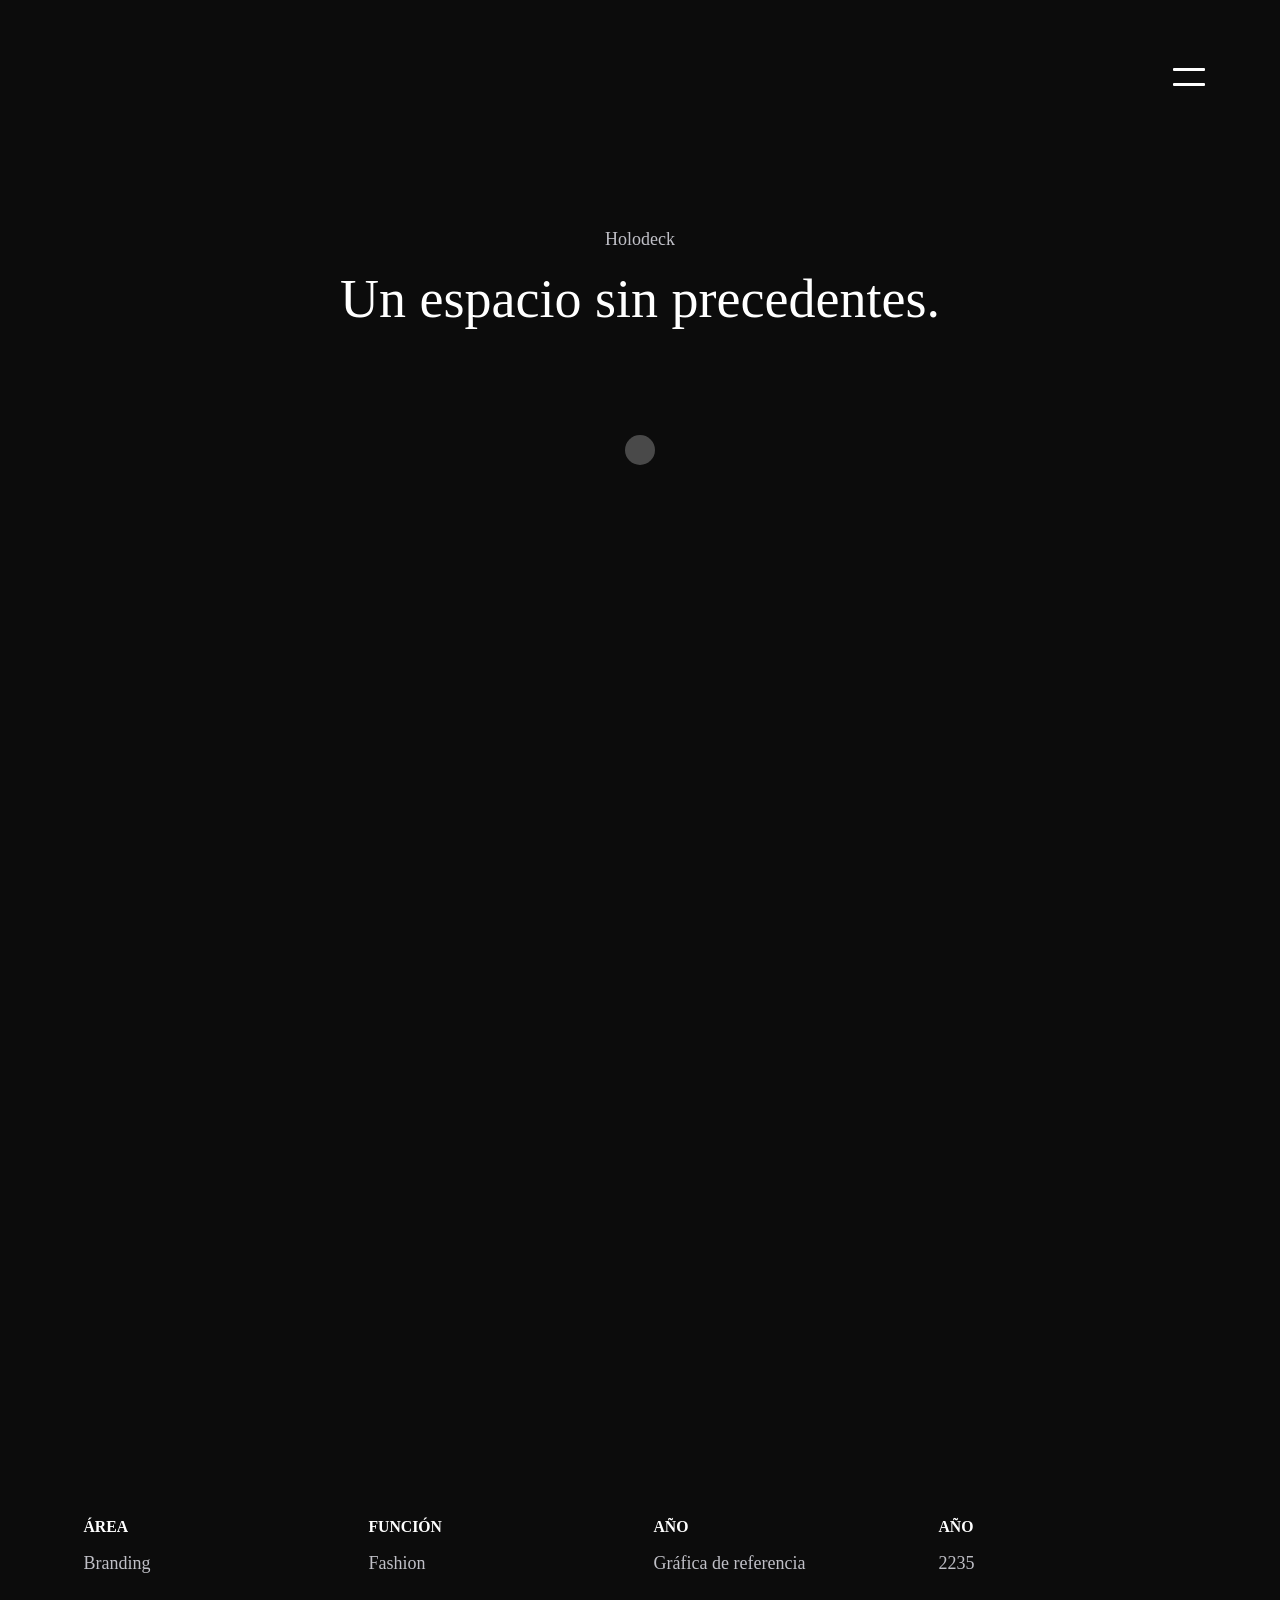
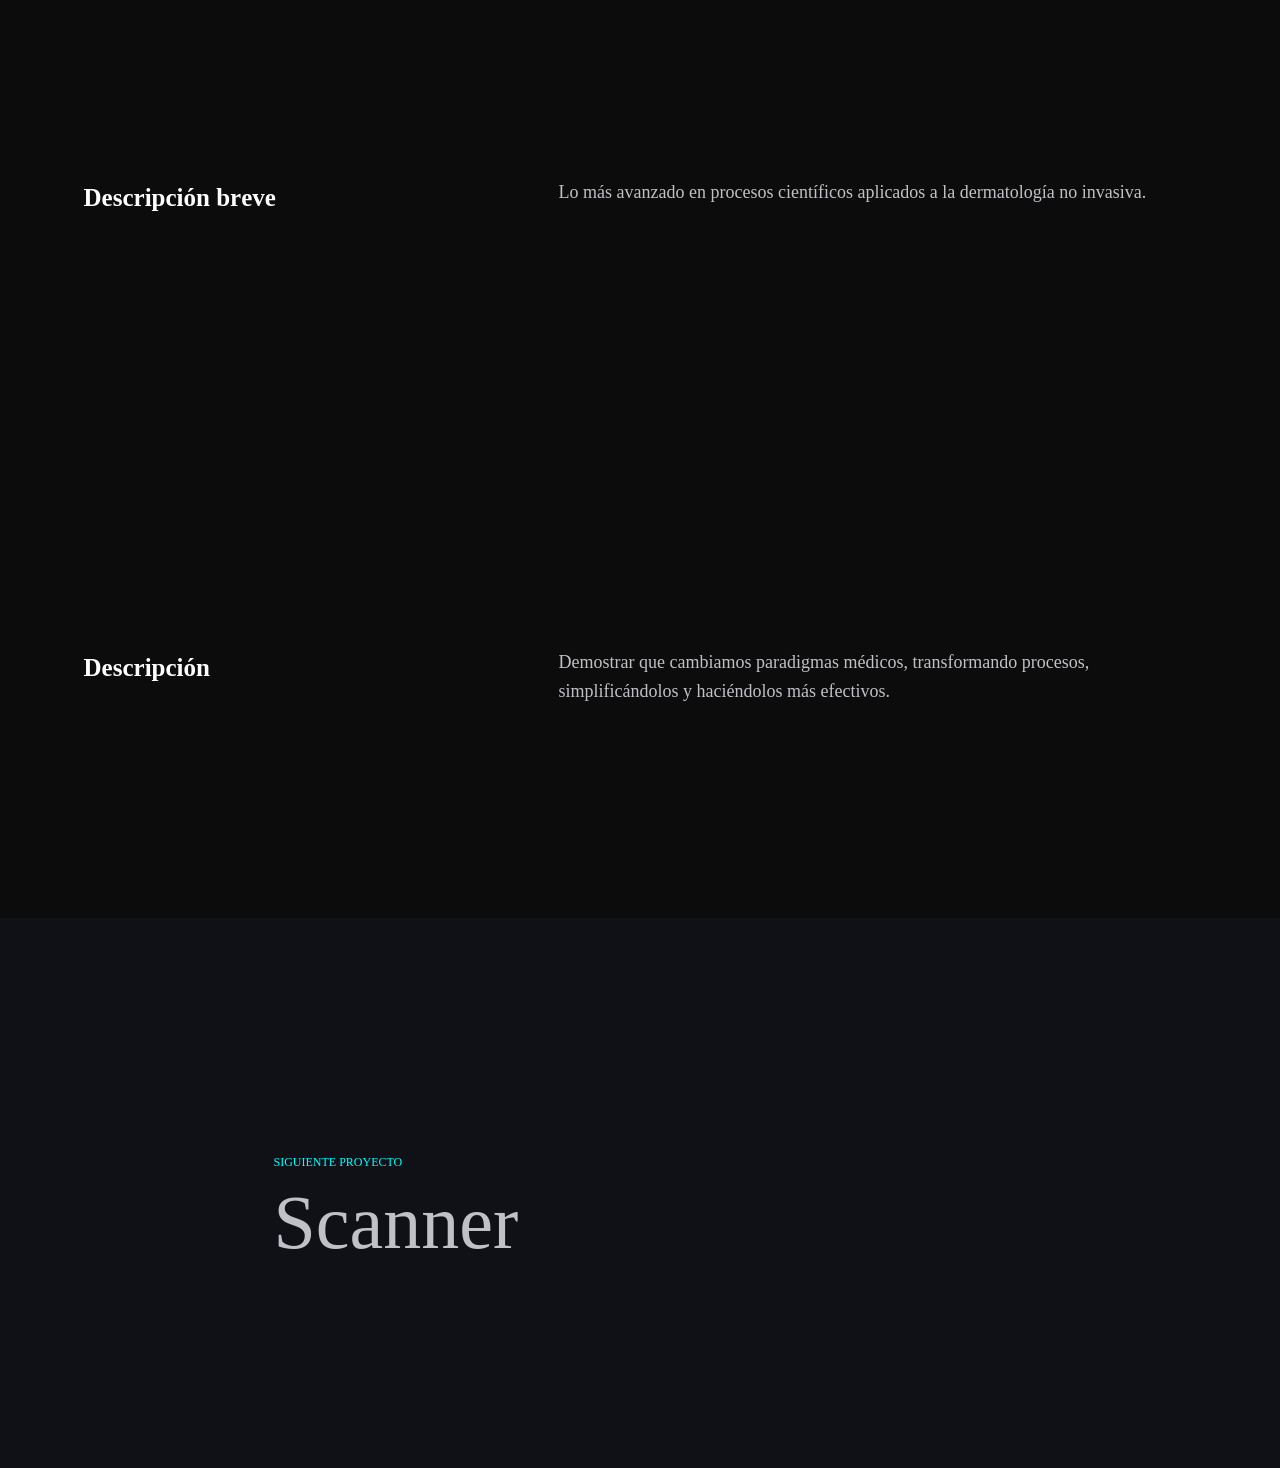
==== biotecnologia.html @ e1926948 "Add files via upload" ====
<!DOCTYPE html>
<html lang="en" xmlns="http://www.w3.org/1999/xhtml">

<head>
	<title>Biotecnología - IDERMA Showcase, Branding References</title>
	<meta http-equiv="Content-Type" content="text/html; charset=utf-8">
	<meta http-equiv="X-UA-Compatible" content="IE=edge">
	<meta name="viewport" content="width=device-width, initial-scale=1">
	<meta name="HandheldFriendly" content="true">
	<meta name="author" content="IDERMA" />
	<meta name="description" content="Branding References" />
	<meta charset="UTF-8">
	<!-- fontawesome CSS -->
	<link rel="stylesheet" href="https://cdnjs.cloudflare.com/ajax/libs/font-awesome/5.10.0/css/all.min.css">

	<!-- fonts googleapis CSS -->
	<link rel="preconnect" href="https://fonts.gstatic.com/">
	<link href="https://fonts.googleapis.com/css2?family=Roboto:ital,wght@0,100;0,300;0,400;0,500;0,700;0,900;1,100;1,300;1,400;1,500;1,700;1,900&amp;display=swap" rel="stylesheet">
	<link href="https://fonts.googleapis.com/css2?family=Yeseva+One&amp;display=swap" rel="stylesheet">
	<link href="https://fonts.googleapis.com/css2?family=Mr+De+Haviland&amp;display=swap" rel="stylesheet">

	<!-- Bootstrap CSS -->
	<link rel="stylesheet" href="css/bootstrap.min.css">

	<!-- CSS STYLES -->
	<link rel="stylesheet" href="css/animate.css">
	<link rel="stylesheet" href="css/magnific-popup.css">
	<link rel="stylesheet" href="css/splitting.css">
	<link rel="stylesheet" href="css/swiper.css">
	<link rel="stylesheet" href="css/main.css">

	<!--[if lt IE 9]>
	<script src="http://css3-mediaqueries-js.googlecode.com/svn/trunk/css3-mediaqueries.js"></script>
	<script src="http://html5shim.googlecode.com/svn/trunk/html5.js"></script>
	<![endif]-->

	<!-- Favicon -->
	<link rel="shortcut icon" href="favicon.ico" type="image/x-icon">
	<link rel="icon" href="favicon.ico" type="image/x-icon">


</head>

<body>
	<div class="page">

		<!-- Preloader -->
		<div class="preloader">
			<div class="centrize full-width">
				<div class="vertical-center">
					<div class="spinner"></div>
				</div>
			</div>
		</div>

		<!-- Header -->
		<header class="header">

			<!-- Navbar -->
			<div class="navbar">

				<!-- logo -->
				<div class="logo">
					<a href="index-carousel.html"><img src="images/logo-2.png" alt="" /></a>
				</div>

				<!-- menu btn -->
				<a href="#" class="menu-btn full"><span></span></a>

			</div>

			<!-- Menu Full Overlay -->
			<div class="menu-full-overlay">
				<div class="menu-full-container">
					<div class="container">
						<div class="row">
							<div class="col-xs-12 col-sm-12 col-md-12 col-lg-7 offset-1">
								<!-- menu full -->
								<div class="menu-full">
									<ul>
										<li class="has-children">
											<a href="#" class="splitting-text-anim-2" data-splitting="chars">Otras secciones</a>
											<ul>
												<li class="scrolla-element-anim-1">
													<a href="guion fotografico-2-low.pdf" class="splitting-text-anim-1" data-splitting="chars" target="_blank">Guión fotográfico</a>
												</li>
												
											</ul>
										</li>
									</ul>
								</div>
							</div>
						</div>
					</div>
				</div>
				<!-- social -->
				<div class="menu-social-links">
					<a href="#" target="blank" class="splitting-text-anim-1" data-splitting="chars">
						Instagram
					</a>
					<a href="#" target="blank" class="splitting-text-anim-1" data-splitting="chars">
						Facebook
					</a>
				</div>
			</div>

		</header>

		<!-- Wrapper -->
		<div class="wrapper">

			<!-- Section Started Heading -->
			<div class="section section-inner started-heading">
				<div class="container">
					<div class="row">
						<div class="col-xs-12 col-sm-12 col-md-12 col-lg-12">

							<!-- titles -->
							<div class="m-titles">
								<div class="m-subtitle red splitting-text-anim-1 scroll-animate" data-splitting="chars" data-animate="active">
									Holodeck
								</div>
								<div class="m-title splitting-text-anim-2 scroll-animate" data-splitting="chars" data-animate="active">
									Un espacio sin precedentes.  
								</div>
							</div>

						</div>
					</div>
				</div>
			</div>

			<!-- Section Image Large -->
			<div class="section section-inner m-image-large">
				<div class="image" data-top="top: 0px;" data-top-bottom="top: -200px;">
					<div class="img scrolla-element-anim-1 scroll-animate" data-animate="active" style="background-image: url(images/biotecnologia-1920.jpg);"></div>
				</div>
			</div>

			<!-- Section Details -->
			<div class="section section-inner m-details">
				<div class="container">

					<div class="details-box">
						<div class="row">

							<div class="col-xs-12 col-sm-12 col-md-3 col-lg-3">
								<div class="details-label">
									<strong>Área</strong>
									Branding
								</div>
							</div>

							<div class="col-xs-12 col-sm-12 col-md-3 col-lg-3">
								<div class="details-label">
									<strong>Función</strong>
									Fashion
								</div>
							</div>

							<div class="col-xs-12 col-sm-12 col-md-3 col-lg-3">
								<div class="details-label">
									<strong>Año</strong>
									Gráfica de referencia
								</div>
							</div>

							<div class="col-xs-12 col-sm-12 col-md-3 col-lg-3">
								<div class="details-label">
									<strong>Año</strong>
									2235
								</div>
							</div>

						</div>
					</div>

				</div>
			</div>

			<!-- Section Description -->
			<div class="section section-inner m-description">
				<div class="container">
					<div class="row">
						<div class="col-xs-12 col-sm-12 col-md-12 col-lg-5">
							<div class="description-label splitting-text-anim-1 scroll-animate" data-splitting="chars" data-animate="active">
								Descripción breve
							</div>
						</div>
						<div class="col-xs-12 col-sm-12 col-md-12 col-lg-7">
							<div class="description-text scrolla-element-anim-1 scroll-animate" data-animate="active">
								<p>
									Lo más avanzado en procesos científicos aplicados a la dermatología no invasiva.
								</p>
							
							</div>
						</div>
					</div>
				</div>
			</div>

			<!-- Section Gallery -->
			<div class="section section-inner m-gallery">
				<div class="container">
					<div class="row">

						<div class="col-xs-12 col-sm-6 col-md-6 col-lg-6">
							<div class="works-item">
								<div class="image scrolla-element-anim-1 scroll-animate" data-animate="active">
									<div class="img">
										<a href="images/biotec-b1.jpg" class="has-popup-image">
											<img src="images/biotec-b1.jpg" alt="" />
										</a>
									</div>
								</div>
							</div>
						</div>

						<div class="col-xs-12 col-sm-6 col-md-6 col-lg-6">
							<div class="works-item">
								<div class="image scrolla-element-anim-1 scroll-animate" data-animate="active">
									<div class="img">
										<a href="images/biotec-b2.jpg" class="has-popup-image">
											<img src="images/biotec-b2.jpg" alt="" />
										</a>
									</div>
								</div>
							</div>
						</div>

					</div>
				</div>
			</div>

			<!-- Section Description -->
			<div class="section section-inner m-description">
				<div class="container">
					<div class="row">

						<div class="col-xs-12 col-sm-12 col-md-12 col-lg-5">
							<div class="description-label splitting-text-anim-1 scroll-animate" data-splitting="chars" data-animate="active">
								Descripción
							</div>
						</div>

						<div class="col-xs-12 col-sm-12 col-md-12 col-lg-7">
							<div class="description-text scrolla-element-anim-1 scroll-animate" data-animate="active">
								<p>
									Demostrar que cambiamos paradigmas médicos, transformando procesos, simplificándolos y haciéndolos más efectivos.
								</p>
								
							</div>
						</div>

					</div>
				</div>
			</div>

			<!-- Section Navigation -->
			<div class="section section-inner m-page-navigation">
				<div class="container">
					<div class="row">
						<div class="col-xs-12 col-sm-12 col-md-12 col-lg-10 offset-2">

							<div class="h-titles h-navs">
								<a href="scanner.html">
									<span class="nav-arrow scrolla-element-anim-1 scroll-animate" data-animate="active">
										Siguiente Proyecto
									</span>
									<span class="h-title splitting-text-anim-2 scroll-animate" data-splitting="chars" data-animate="active">
										Scanner
									</span>
								</a>
							</div>

						</div>
					</div>
				</div>
			</div>

		</div>

	</div>

	<!-- cursor -->
	<div class="cursor"></div>

	<!-- Scripts -->
	<script src="js/jquery.min.js"></script>
	<script src="js/bootstrap.bundle.min.js"></script>
	<script src="js/jquery.validate.min.js"></script>
	<script src="js/swiper.min.js"></script>
	<script src="js/TweenMax.min.js"></script>
	<script src="js/splitting.min.js"></script>
	<script src="js/plugins.min.js"></script>
	<!--<script src="js/lazysizes.min.js" async=""></script>
	<script>
		/*Lazy*/
		document.addEventListener('lazybeforeunveil', function(e){
			var bg = e.target.getAttribute('data-bg');
			if(bg){
				e.target.style.backgroundImage = 'url(' + bg + ')';
			}
		});
	</script>-->

</body>
</html>
---- css/splitting.css ----
/* Recommended styles for Splitting */
.splitting .word,
.splitting .char {
  display: inline-block;
}

/* Psuedo-element chars */
.splitting .char {
  position: relative;
}

/**
 * Populate the psuedo elements with the character to allow for expanded effects
 * Set to `display: none` by default; just add `display: block` when you want
 * to use the psuedo elements
 */
.splitting .char::before,
.splitting .char::after {
  content: attr(data-char);
  position: absolute;
  top: 0;
  left: 0;
  visibility: hidden;
  transition: inherit;
  user-select: none;
}

/* Expanded CSS Variables */

.splitting {
  /* The center word index */
  --word-center: calc((var(--word-total) - 1) / 2);

  /* The center character index */
  --char-center: calc((var(--char-total) - 1) / 2);

  /* The center character index */
  --line-center: calc((var(--line-total) - 1) / 2);
}

.splitting .word {
  /* Pecent (0-1) of the word's position */
  --word-percent: calc(var(--word-index) / var(--word-total));

  /* Pecent (0-1) of the line's position */
  --line-percent: calc(var(--line-index) / var(--line-total));
}

.splitting .char {
  /* Percent (0-1) of the char's position */
  --char-percent: calc(var(--char-index) / var(--char-total));

  /* Offset from center, positive & negative */
  --char-offset: calc(var(--char-index) - var(--char-center));

  /* Absolute distance from center, only positive */
  --distance: calc(
     (var(--char-offset) * var(--char-offset)) / var(--char-center)
  );

  /* Distance from center where -1 is the far left, 0 is center, 1 is far right */
  --distance-sine: calc(var(--char-offset) / var(--char-center));

  /* Distance from center where 1 is far left/far right, 0 is center */
  --distance-percent: calc((var(--distance) / var(--char-center)));
}

.splitting.cells img { width: 100%; display: block; }

@supports ( display: grid ) {
  .splitting.cells {
    position: relative;
    overflow: hidden;
    background-size: cover;
    visibility: hidden;
  }

  .splitting .cell-grid {
    background: inherit;
    position: absolute;
    top: 0; 
    left: 0; 
    width: 100%; 
    height: 100%;
    display: grid;
    grid-template: repeat( var(--row-total), 1fr ) / repeat( var(--col-total), 1fr );
  }

  .splitting .cell {
    background: inherit;
    position: relative;
    overflow: hidden;
  }

  .splitting .cell-inner {
    background: inherit;
    position: absolute;
    visibility: visible;
    /* Size to fit the whole container size */
    width: calc(100% * var(--col-total));
    height: calc(100% * var(--row-total));
    /* Position properly */
    left: calc(-100% * var(--col-index));
    top: calc(-100% * var(--row-index));
  }

  /* Helper variables for advanced effects */
  .splitting .cell {
    --center-x: calc((var(--col-total) - 1) / 2);
    --center-y: calc((var(--row-total) - 1) / 2);

    /* Offset from center, positive & negative */
    --offset-x: calc(var(--col-index) - var(--center-x));
    --offset-y: calc(var(--row-index) - var(--center-y));

    /* Absolute distance from center, only positive */
    --distance-x: calc( (var(--offset-x) * var(--offset-x)) / var(--center-x) );

    /* Absolute distance from center, only positive */
    --distance-y: calc( (var(--offset-y) * var(--offset-y)) / var(--center-y) );
  }
}
---- css/main.css ----
/**
*	IDERMA
**/
* {
    outline: 0;
    box-sizing: border-box;
    -webkit-box-sizing: border-box
}

::-webkit-input-placeholder {
    color: rgba(255,255,255,.5)
}

::-moz-placeholder {
    color: rgba(255,255,255,.5)
}

:-moz-placeholder {
    color: rgba(255,255,255,.5)
}

:-ms-input-placeholder {
    color: rgba(255,255,255,.5)
}

body,html {
    margin: 0;
    padding: 0;
    height: auto!important;
    background: #0c0c0c;
    font-size: 18px;
    color: #c0c0c7;
    font-family: "Rajdhani", serif;
    font-weight: 400;
    line-height: 1.6;
    -webkit-font-smoothing: antialiased;
    -webkit-text-size-adjust: 100%
}

body.no-scroll {
    overflow: hidden
}

a {
    color: #eb6165;
    text-decoration: none;
    cursor: pointer
}

a:link {
    color: #eb6165
}

a:active {
    color: #eb6165
}

a:visited {
    color: #eb6165
}

a:hover {
    text-decoration: underline
}

a img {
    border: none
}

img {
    max-width: 100%
}

button,input,textarea {
    font-family: "Barlow Condensed", serif;
}

label {
    cursor: pointer
}

iframe {
    max-width: 100%
}

.comment-form-cookies-consent input {
    margin-right: 10px;
    position: relative;
    top: 7px
}

.comment-form-cookies-consent label {
    display: inline-block;
    vertical-align: top
}

.clear {
    clear: both
}

strong {
    font-weight: 700
}

.canvas {
    pointer-events: none
}

.canvas canvas {
    display: block;
    position: absolute;
    left: 0;
    top: 0;
    width: 100%;
    height: 100%;
    -o-object-fit: cover;
    object-fit: cover
}

h1,h2,h3,h4,h5,h6 {
    font-weight: 900;
    font-family: "Rajdhani", serif;
    margin: 0;
    margin-top: 30px;
    margin-bottom: 30px;
    color: #fff;
    line-height: 1.3
}

h1 {
    font-size: 48px
}

h2 {
    font-size: 42px
}

h3 {
    font-size: 36px
}

h4 {
    font-size: 30px
}

h5 {
    font-size: 24px
}

h6 {
    font-size: 18px
}

.h2-title-size {
    font-size: 64px!important
}

p {
    padding: 0;
    margin: 30px 0
}

strong {
    font-weight: 700
}

@media screen and (max-width: 720px) {
    h1 {
        font-size:31px
    }

    .h2-title-size {
        font-size: 40px!important
    }

    h2 {
        font-size: 28px
    }

    h3 {
        font-size: 25px
    }

    h4 {
        font-size: 22px
    }

    h5 {
        font-size: 19px
    }

    h6 {
        font-size: 16px
    }
}

a {
    color: #fff;
    text-decoration: underline;
    outline: 0
}

a:hover {
    text-decoration: none;
    color: #eb6165
}

.btn,.btn-link,a.btn,a.btn-link,button,input[type=submit] {
    padding: 0 50px;
    position: relative;
    overflow: hidden;
    display: inline-block;
    vertical-align: top;
    font-size: 18px;
    color: #fff;
    font-weight: 900;
    height: 62px;
    line-height: 60px;
    text-align: center;
    text-decoration: none;
    border: 2px solid #eb6165;
    outline: 0!important;
    box-shadow: none!important;
    cursor: pointer;
    border-radius: 0;
    -webkit-border-radius: 0;
    transition: all .7s cubic-bezier(.3,0,.3,1);
    -webkit-transition: all .7s cubic-bezier(.3,0,.3,1)
}

.readmore .btn-link {
    padding: 0 30px;
    height: 52px;
    line-height: 48px
}

input[type=submit] {
    background-color: #eb6165
}

.btn-link:before,.btn:before,a.btn-link:before,a.btn:before,button:before {
    content: '';
    position: absolute;
    left: -10%;
    top: -40%;
    width: 120%;
    height: 120%;
    background: #eb6165;
    transition: all .7s cubic-bezier(.3,0,.3,1);
    -webkit-transition: all .7s cubic-bezier(.3,0,.3,1);
    transform: translate3d(0,-100%,0) skew(-10deg,-10deg);
    -webkit-transform: translate3d(0,-100%,0) skew(-10deg,-10deg);
    z-index: -1
}

.btn-link:hover,.btn:hover,a.btn-link:hover,a.btn:hover {
    color: #fff
}

.btn-link:hover:before,.btn:hover:before,a.btn-link:hover:before,a.btn:hover:before {
    top: -20%;
    transform: translate3d(0,0,0) skew(0);
    -webkit-transform: translate3d(0,0,0) skew(0)
}

input[type=address],input[type=email],input[type=number],input[type=password],input[type=search],input[type=tel],input[type=text],textarea {
    position: relative;
    padding: 0 20px;
    display: block;
    width: 100%;
    height: 62px;
    font-family: "Barlow Condensed", serif;
    font-size: 18px;
    color: #fff;
    resize: none;
    outline: 0;
    background: 0 0;
    border: 1px solid #c0c0c7;
    border-radius: 0;
    -moz-border-radius: 0;
    -webkit-border-radius: 0;
    -khtml-border-radius: 0;
    transition: all .7s cubic-bezier(.3,0,.3,1);
    -moz-transition: all .7s cubic-bezier(.3,0,.3,1);
    -webkit-transition: all .7s cubic-bezier(.3,0,.3,1);
    -o-transition: all .7s cubic-bezier(.3,0,.3,1)
}

input:focus,textarea:focus {
    border-color: #fff;
    color: #fff
}

textarea {
    height: 270px;
    padding-top: 15px;
    padding-bottom: 15px;
    resize: none
}

label,legend {
    display: block;
    padding-bottom: 10px;
    font-family: "Barlow Condensed", serif;
    font-size: 18px
}

fieldset {
    border-width: 0;
    padding: 0
}

input[type=checkbox],input[type=radio] {
    display: inline
}

label.error {
    padding-top: 5px;
    font-family: "Barlow Condensed", serif;
    font-size: 14px;
    color: red;
    display: none
}

ul {
    list-style: disc;
    margin-top: 30px;
    margin-bottom: 30px;
    padding-left: 0;
    list-style-position: inside
}

ol {
    list-style: decimal;
    margin-top: 30px;
    margin-bottom: 30px;
    padding-left: 0;
    list-style-position: inside
}

ol ol,ol ul,ul ol,ul ul {
    margin-top: 15px;
    margin-bottom: 15px;
    margin-left: 15px
}

code {
    padding: 0 4px;
    font-size: 14px;
    font-style: italic;
    text-decoration: none;
    display: inline-block;
    vertical-align: middle;
    overflow: auto;
    max-width: 100%;
    white-space: nowrap
}

pre {
    margin: 30px 0;
    padding: 0;
    max-width: 100%;
    overflow: auto;
    white-space: pre;
    font-size: 14px
}

ins,mark {
    background: #333;
    text-decoration: none
}

dt {
    margin-bottom: 5px;
    font-weight: 700
}

dd {
    margin-top: 0;
    margin-bottom: 30px;
    margin-left: 30px
}

.block-quote,.wp-block-pullquote,.wp-block-quote,.wp-block-quote.is-large,.wp-block-quote.is-style-large,blockquote {
    position: relative;
    margin: 50px 0;
    padding: 0 50px;
    padding-top: 35px;
    font-family: "Barlow Condensed", serif;
    font-size: 25px;
    line-height: 1.3;
    color: #fff;
    font-weight: 200
}

.block-quote:before,.wp-block-pullquote:before,.wp-block-quote.is-large:before,.wp-block-quote.is-style-large:before,.wp-block-quote:before,blockquote:before {
    content: '';
    position: absolute;
    top: 0;
    left: 0;
    width: 37px;
    height: 32px;
    background: url(../images/quote_ic.png) no-repeat;
    background-size: contain
}

.block-quote p,.wp-block-pullquote p,.wp-block-quote p,.wp-block-quote.is-large p,.wp-block-quote.is-style-large p,blockquote p {
    font-size: 25px;
    margin-bottom: 0;
    font-style: normal
}

@media only screen and (max-width: 576px) {
    .block-quote,.wp-block-pullquote,.wp-block-quote,.wp-block-quote.is-large,.wp-block-quote.is-style-large,blockquote {
        font-size:20px;
        margin: 20px 0
    }

    .block-quote p,.wp-block-pullquote p,.wp-block-quote p,.wp-block-quote.is-large p,.wp-block-quote.is-style-large p,blockquote p {
        font-size: 20px
    }

    .block-quote p br,.wp-block-pullquote p br,.wp-block-quote p br,.wp-block-quote.is-large p br,.wp-block-quote.is-style-large p br,blockquote p br {
        display: none
    }
}

.block-quote cite,.wp-block-pullquote cite,.wp-block-quote cite,.wp-block-quote.is-large cite,.wp-block-quote.is-style-large cite,blockquote cite {
    font-family: "Yeseva One";
    font-size: 16px;
    font-style: normal;
    display: block;
    margin-top: 15px;
    position: relative;
    text-align: left;
    font-weight: 400
}

.block-quote cite em,.wp-block-pullquote cite,.wp-block-quote cite em,.wp-block-quote.is-large cite em,.wp-block-quote.is-style-large cite em,blockquote cite em {
    font-style: normal
}

.block-quote.has-background blockquote,.wp-block-pullquote.has-background blockquote,.wp-block-quote.has-background blockquote,.wp-block-quote.is-large.has-background blockquote,.wp-block-quote.is-style-large.has-background blockquote,blockquote.has-background blockquote {
    padding: 20px 0
}

.block-quote.has-background:before,.wp-block-pullquote.has-background:before,.wp-block-quote.has-background:before,.wp-block-quote.is-large.has-background:before,.wp-block-quote.is-style-large.has-background:before,blockquote.has-background:before {
    left: 10px;
    top: 10px
}

.block-quote.has-text-align-right::before,.wp-block-pullquote.has-text-align-right::before,.wp-block-quote.has-text-align-right::before,blockquote.has-text-align-right::before {
    left: auto;
    right: 0
}

.block-quote.has-text-align-right cite,.wp-block-pullquote.has-text-align-right cite,.wp-block-quote.has-text-align-right cite,.wp-block-quote.is-large.has-text-align-right cite,.wp-block-quote.is-style-large.has-text-align-right cite,blockquote.has-text-align-right cite {
    text-align: right
}

.block-quote cite br,.wp-block-pullquote cite br,.wp-block-quote cite br,.wp-block-quote.is-large cite br,.wp-block-quote.is-style-large cite br,blockquote cite br {
    display: none
}

.wp-block-pullquote {
    padding: 30px;
    text-align: left
}

.wp-block-pullquote blockquote {
    margin-top: 0;
    margin-bottom: 0;
    padding-top: 0;
    padding-bottom: 0;
    border: none
}

.wp-block-pullquote blockquote:before {
    display: none
}

.wp-block-cover .wp-block-subhead:not(.has-text-color),.wp-block-cover h1:not(.has-text-color),.wp-block-cover h2:not(.has-text-color),.wp-block-cover h3:not(.has-text-color),.wp-block-cover h4:not(.has-text-color),.wp-block-cover h5:not(.has-text-color),.wp-block-cover h6:not(.has-text-color),.wp-block-cover p:not(.has-text-color),.wp-block-cover-image .wp-block-subhead:not(.has-text-color),.wp-block-cover-image h1:not(.has-text-color),.wp-block-cover-image h2:not(.has-text-color),.wp-block-cover-image h3:not(.has-text-color),.wp-block-cover-image h4:not(.has-text-color),.wp-block-cover-image h5:not(.has-text-color),.wp-block-cover-image h6:not(.has-text-color),.wp-block-cover-image p:not(.has-text-color) {
    color: #fff
}

.bypostauthor {
    border-top: none
}

.wp-block-table {
    margin: 30px 0
}

.wp-block-table table {
    margin: 0!important
}

.wp-block-calendar a {
    text-decoration: none;
    color: #eb6165
}

.wp-block-column blockquote:first-child,.wp-block-column ol:first-child,.wp-block-column p:first-child,.wp-block-column ul:first-child {
    margin-top: 0
}

.wp-block-column blockquote:last-child,.wp-block-column ol:last-child,.wp-block-column p:last-child,.wp-block-column ul:last-child {
    margin-bottom: 0
}

.wp-block-columns {
    margin-bottom: 1.2rem
}

.post-content .has-medium-font-size {
    line-height: 1.6
}

.post-content .has-large-font-size {
    line-height: 1.4
}

input[type=checkbox],input[type=radio] {
    display: inline-block;
    vertical-align: top
}

.blocks-gallery-caption {
    margin-bottom: 2rem
}

.wp-block-embed figcaption,.wp-block-image figcaption,.wp-block-video figcaption,.wp-caption-text {
    padding: 10px
}

.custom-select,select {
    background-color: #fff;
    border: 1px solid #4f4a6b;
    border-radius: 6px;
    -webkit-box-shadow: none;
    box-shadow: none;
    color: #fff;
    line-height: 1;
    height: 48px;
    padding: 0 1.125rem;
    position: relative;
    width: 100%;
    -webkit-appearance: none;
    -moz-appearance: none;
    appearance: none
}

.custom-select,select {
    background: url(../images/caret-down.svg) no-repeat right 1.125rem center/12px 12px
}

.wp-block-embed figcaption,.wp-block-image figcaption,.wp-block-video figcaption,.wp-caption-text {
    max-width: 100%;
    margin: 0;
    padding: 10px 10px 0 10px;
    text-align: center;
    font-size: 14px;
    font-style: italic;
    opacity: .75
}

.wp-block-button {
    margin-bottom: 30px
}

.post-content .gallery {
    margin: 0 -15px
}

.post-content .gallery .gallery-item {
    padding: 15px;
    display: inline-block;
    vertical-align: top;
    width: 33.333%;
    text-align: center
}

.post-content .gallery.gallery-columns-1 .gallery-item {
    width: 100%
}

.post-content .gallery.gallery-columns-2 .gallery-item {
    width: 50%
}

.post-content .gallery.gallery-columns-3 .gallery-item {
    width: 33.333%
}

.post-content .gallery.gallery-columns-4 .gallery-item {
    width: 25%
}

.post-content .gallery.gallery-columns-5 .gallery-item {
    width: 20%
}

.gallery-item .wp-caption-text.gallery-caption {
    padding-top: 10px;
    font-size: .875rem
}

hr {
    border-top: 1px solid #8d99a7
}

.wp-block-button {
    margin-bottom: 1.2rem;
    line-height: normal
}

.wp-block-button__link {
    -webkit-box-shadow: none;
    box-shadow: none;
    display: inline-block;
    margin: 0;
    text-align: center;
    text-decoration: none;
    overflow-wrap: break-word;
    background-color: #eb6165;
    border: 1px solid #eb6165;
    border-radius: 28px;
    color: #fff;
    cursor: pointer;
    font-size: .87rem;
    font-weight: 600;
    letter-spacing: .1rem;
    line-height: 1.6;
    overflow: hidden;
    padding: .8rem 2rem;
    position: relative;
    text-transform: uppercase;
    z-index: 1
}

.is-style-squared .wp-block-button__link {
    border-radius: 0
}

.is-style-outline .wp-block-button__link {
    background-color: transparent;
    color: #eb6165;
    border: 1px solid #eb6165
}

.post-content .wp-block-archives {
    margin: 2rem 0
}

.wp-block-latest-posts.wp-block-latest-posts__list {
    padding-left: 0
}

.wp-block-search {
    margin-bottom: 1.9rem;
    position: relative;
    max-width: 300px
}

.align-center {
    text-align: center!important
}

.align-right {
    text-align: right!important
}

.align-left {
    text-align: left!important
}

.pull-right {
    float: right!important
}

.pull-left {
    float: left!important
}

.pull-none {
    float: none!important
}

.alignright {
    margin-left: 30px;
    margin-bottom: 30px;
    float: right;
    max-width: 50%
}

.alignleft {
    margin-right: 30px;
    margin-bottom: 30px;
    float: left;
    max-width: 50%
}

.aligncenter {
    margin-left: auto;
    margin-right: auto;
    display: block
}

.full-width {
    max-width: 100%;
    width: 100%
}

.full-max-width {
    max-width: 100%;
    width: auto
}

.centrize {
    display: table;
    table-layout: fixed;
    height: 100%;
    position: relative;
    top: 0;
    left: 0;
    z-index: 2
}

.vertical-center {
    display: table-cell;
    vertical-align: middle
}

.text-uppercase {
    text-transform: uppercase!important
}

.text-lowercase {
    text-transform: lowercase!important
}

.text-capitalize {
    text-transform: capitalize!important
}

.text-regular {
    font-weight: 400!important
}

.text-bold {
    font-weight: 700!important
}

.text-italic {
    font-style: italic!important
}

.alert-success {
    color: #fff;
    background: 0 0;
    border: none
}

.page {
    position: relative;
    overflow: hidden;
    min-height: 50vh
}

.wrapper {
    position: relative
}

@media (min-width: 1200px) {
    .container {
        width:1200px
    }
}

.fw {
    position: relative
}

.fw:after {
    content: '';
    clear: both;
    display: block
}

.col-xs-12 {
    position: relative
}

.disabled {
    display: none
}

.breadcrumbs {
    position: relative;
    margin-top: 0;
    margin-bottom: 40px;
    font-size: 0;
    float: left;
    z-index: 2
}

.breadcrumbs a,.breadcrumbs span {
    position: relative;
    display: inline-block;
    vertical-align: top;
    font-size: 16px;
    line-height: 19px;
    color: #222;
    text-decoration: none
}

.breadcrumbs a {
    color: #1979d5;
    text-decoration: none
}

.breadcrumbs a:hover {
    text-decoration: underline
}

.preloader {
    position: fixed;
    top: 0;
    left: 0;
    width: 100%;
    height: 0%;
    text-align: center;
    z-index: 1000
}

.preloader .centrize {
    height: 100vh
}

.preloader:before {
    content: '';
    position: absolute;
    left: -10vw;
    top: -20vh;
    width: 120vw;
    height: 120vh;
    background: #101017
}

.preloader .spinner {
    display: inline-block;
    width: 15px;
    height: 15px;
    background: #e4c85a;
    border-radius: 15px;
    -webkit-animation: spinner .75s cubic-bezier(.17,.37,.43,.67) infinite;
    animation: spinner .75s cubic-bezier(.17,.37,.43,.67) infinite
}

.preloader.loaded:before {
    -webkit-animation: preloader .75s cubic-bezier(.3,0,.3,1) forwards;
    animation: preloader .75s cubic-bezier(.3,0,.3,1) forwards
}

@-webkit-keyframes preloader {
    0% {
        -webkit-transform: translate3d(0,0,0) skew(-10deg,-10deg);
        transform: translate3d(0,0,0) skew(-10deg,-10deg)
    }

    100% {
        -webkit-transform: translate3d(0,-100%,0) skew(0);
        transform: translate3d(0,-100%,0) skew(0)
    }
}

@-webkit-keyframes spinner {
    0% {
        width: 15px
    }

    50% {
        width: 35px;
        padding: 4px
    }

    100% {
        width: 15px
    }
}

@keyframes spinner {
    0% {
        width: 15px
    }

    50% {
        width: 35px;
        padding: 4px
    }

    100% {
        width: 15px
    }
}

.cursor {
    position: fixed;
    top: 0;
    left: 0;
    width: 30px;
    height: 30px;
    opacity: 1;
    background: rgba(255,255,255,.25);
    border: 1px solid transparent;
    -o-transition: width .3s cubic-bezier(.3,0,.3,1),height .3s cubic-bezier(.3,0,.3,1),background .3s cubic-bezier(.3,0,.3,1),margin .3s cubic-bezier(.3,0,.3,1),opacity .7s cubic-bezier(.3,0,.3,1);
    transition: width .3s cubic-bezier(.3,0,.3,1),height .3s cubic-bezier(.3,0,.3,1),background .3s cubic-bezier(.3,0,.3,1),margin .3s cubic-bezier(.3,0,.3,1),opacity .7s cubic-bezier(.3,0,.3,1);
    -webkit-transition: width .3s cubic-bezier(.3,0,.3,1),height .3s cubic-bezier(.3,0,.3,1),background .3s cubic-bezier(.3,0,.3,1),margin .3s cubic-bezier(.3,0,.3,1),opacity .7s cubic-bezier(.3,0,.3,1);
    z-index: 999;
    pointer-events: none;
    border-radius: 100%;
    -moz-border-radius: 100%;
    -webkit-border-radius: 100%;
    -khtml-border-radius: 100%
}

.cursor.cursor-zoom {
    margin-top: -25px;
    margin-left: -25px;
    width: 80px;
    height: 80px;
    background: rgba(255,255,255,0);
    border-color: rgba(255,255,255,.5)
}

.swiper-container {
    width: 100%;
    height: 100%
}

.swiper-slide {
    display: -webkit-box;
    display: -ms-flexbox;
    display: flex;
    -webkit-box-pack: center;
    -ms-flex-pack: center;
    justify-content: center;
    -webkit-box-align: center;
    -ms-flex-align: center;
    align-items: center
}

.swiper-button-next.swiper-button-disabled,.swiper-button-prev.swiper-button-disabled {
    pointer-events: none!important
}

.splitting-text-anim-1 .char,.splitting-text-anim-1 .line,.splitting-text-anim-1 .word,.splitting-text-anim-2 .char,.splitting-text-anim-2 .line,.splitting-text-anim-2 .word,.splitting-text-anim-3 .char,.splitting-text-anim-3 .line,.splitting-text-anim-3 .word,.splitting-text-anim-4 .char,.splitting-text-anim-4 .line,.splitting-text-anim-4 .word {
    -webkit-transition: opacity .3s linear,color .3s linear,-webkit-transform .3s cubic-bezier(.3,0,.3,1);
    transition: opacity .3s linear,color .3s linear,-webkit-transform .3s cubic-bezier(.3,0,.3,1);
    -o-transition: transform .3s cubic-bezier(.3,0,.3,1),opacity .3s linear,color .3s linear;
    transition: transform .3s cubic-bezier(.3,0,.3,1),opacity .3s linear,color .3s linear;
    transition: transform .3s cubic-bezier(.3,0,.3,1),opacity .3s linear,color .3s linear,-webkit-transform .3s cubic-bezier(.3,0,.3,1);
    -webkit-transform: translate(5px,0) scale(.95);
    -ms-transform: translate(5px,0) scale(.95);
    transform: translate(5px,0) scale(.95);
    opacity: 0
}

.splitting-text-anim-1.animate__active .char,.splitting-text-anim-1.animate__active .line,.splitting-text-anim-1.animate__active .word,.splitting-text-anim-2.animate__active .char,.splitting-text-anim-2.animate__active .line,.splitting-text-anim-2.animate__active .word,.splitting-text-anim-3.animate__active .char,.splitting-text-anim-3.animate__active .line,.splitting-text-anim-3.animate__active .word,.splitting-text-anim-4.animate__active .char,.splitting-text-anim-4.animate__active .line,.splitting-text-anim-4.animate__active .word {
    -webkit-transform: translate(0,0) scale(1);
    -ms-transform: translate(0,0) scale(1);
    transform: translate(0,0) scale(1);
    opacity: 1
}

.splitting-text-anim-1 .char {
    -webkit-transition-delay: calc(30ms * var(--char-index));
    -o-transition-delay: calc(30ms * var(--char-index));
    transition-delay: calc(30ms * var(--char-index))
}

.splitting-text-anim-1 .word {
    -webkit-transition-delay: calc(30ms * var(--word-index));
    -o-transition-delay: calc(30ms * var(--word-index));
    transition-delay: calc(30ms * var(--word-index))
}

.splitting-text-anim-1 .line {
    -webkit-transition-delay: calc(30ms * var(--line-index));
    -o-transition-delay: calc(30ms * var(--line-index));
    transition-delay: calc(30ms * var(--line-index))
}

.splitting-text-anim-2 .char {
    -webkit-transition-delay: calc(60ms * var(--char-index));
    -o-transition-delay: calc(60ms * var(--char-index));
    transition-delay: calc(60ms * var(--char-index))
}

.splitting-text-anim-2 .word {
    -webkit-transition-delay: calc(60ms * var(--word-index));
    -o-transition-delay: calc(60ms * var(--word-index));
    transition-delay: calc(60ms * var(--word-index))
}

.splitting-text-anim-2 .line {
    -webkit-transition-delay: calc(60ms * var(--line-index));
    -o-transition-delay: calc(60ms * var(--line-index));
    transition-delay: calc(60ms * var(--line-index))
}

.splitting-text-anim-3 .char {
    -webkit-transition-delay: calc(6ms * var(--char-index));
    -o-transition-delay: calc(6ms * var(--char-index));
    transition-delay: calc(6ms * var(--char-index))
}

.splitting-text-anim-3 .word {
    -webkit-transition-delay: calc(6ms * var(--word-index));
    -o-transition-delay: calc(6ms * var(--word-index));
    transition-delay: calc(6ms * var(--word-index))
}

.splitting-text-anim-3 .line {
    -webkit-transition-delay: calc(6ms * var(--line-index));
    -o-transition-delay: calc(6ms * var(--line-index));
    transition-delay: calc(6ms * var(--line-index))
}

.splitting-text-anim-4 .char {
    -webkit-transition-delay: calc(20ms * var(--char-index));
    -o-transition-delay: calc(20ms * var(--char-index));
    transition-delay: calc(20ms * var(--char-index))
}

.splitting-text-anim-4 .word {
    -webkit-transition-delay: calc(20ms * var(--word-index));
    -o-transition-delay: calc(20ms * var(--word-index));
    transition-delay: calc(20ms * var(--word-index))
}

.splitting-text-anim-4 .line {
    -webkit-transition-delay: calc(20ms * var(--line-index));
    -o-transition-delay: calc(20ms * var(--line-index));
    transition-delay: calc(20ms * var(--line-index))
}

.scrolla-element-anim-1 {
    -webkit-transition: opacity .4s linear,color .3s linear,-webkit-transform .7s cubic-bezier(.3,0,.3,1);
    transition: opacity .4s linear,color .3s linear,-webkit-transform .7s cubic-bezier(.3,0,.3,1);
    -o-transition: transform .7s cubic-bezier(.3,0,.3,1),opacity .4s linear,color .3s linear;
    transition: transform .7s cubic-bezier(.3,0,.3,1),opacity .4s linear,color .3s linear;
    transition: transform .7s cubic-bezier(.3,0,.3,1),opacity .4s linear,color .3s linear,-webkit-transform .7s cubic-bezier(.3,0,.3,1);
    -webkit-transform: translate(0,20px);
    -ms-transform: translate(0,20px);
    transform: translate(0,20px);
    opacity: 0;
    -webkit-transition-delay: .1s;
    -o-transition-delay: .1s;
    transition-delay: .1s
}

.scrolla-element-anim-1.animate__active {
    -webkit-transform: translate(0,0);
    -ms-transform: translate(0,0);
    transform: translate(0,0);
    opacity: 1
}

.animate-active .scrolla-element-anim-1 .char,.animate-active .scrolla-element-anim-1 .line,.animate-active .scrolla-element-anim-1 .word,.animate-active .splitting-text-anim-1 .char,.animate-active .splitting-text-anim-1 .line,.animate-active .splitting-text-anim-1 .word,.animate-active .splitting-text-anim-2 .char,.animate-active .splitting-text-anim-2 .line,.animate-active .splitting-text-anim-2 .word,.animate-active .splitting-text-anim-3 .char,.animate-active .splitting-text-anim-3 .line,.animate-active .splitting-text-anim-3 .word,.animate-active .splitting-text-anim-4 .char,.animate-active .splitting-text-anim-4 .line,.animate-active .splitting-text-anim-4 .word {
    -webkit-transform: translate(0,0) scale(1);
    -ms-transform: translate(0,0) scale(1);
    transform: translate(0,0) scale(1);
    opacity: 1
}

.header {
    padding: 0 75px;
    position: absolute;
    left: 0;
    top: 50px;
    width: 100%;
    z-index: 90;
    transition: all .3s cubic-bezier(.3,0,.3,1);
    -moz-transition: all .3s cubic-bezier(.3,0,.3,1);
    -webkit-transition: all .3s cubic-bezier(.3,0,.3,1);
    -o-transition: all .3s cubic-bezier(.3,0,.3,1)
}

.header.opened {
    overflow: auto;
    -webkit-overflow-scrolling: touch;
    height: 100vh
}

.header.sticky {
    padding-top: 30px;
    padding-bottom: 30px;
    position: fixed;
    top: 0;
    transform: translateZ(0) translateY(0);
    -webkit-transform: translateZ(0) translateY(0)
}

@media screen and (min-width: 1200px) {
    .header.animate-in {
        animation:header_animate_one .8s cubic-bezier(.3,0,.3,1) 0s forwards
    }

    .header.animate-out {
        animation: header_animate_two .8s cubic-bezier(.3,0,.3,1) 0s forwards
    }

    @keyframes header_animate_one {
        0% {
            transform: translateZ(0) translateY(-100px)
        }

        100% {
            transform: translateZ(0) translateY(0)
        }
    }

    @keyframes header_animate_two {
        0% {
            transform: translateZ(0) translateY(0)
        }

        100% {
            transform: translateZ(0) translateY(-100px)
        }
    }
}

.admin-bar .header.sticky {
    top: 32px
}

.header.default-sticky {
    background: #0c0c0c
}

.header .navbar {
    padding: 0;
    position: relative;
    height: 50px;
    z-index: 3
}

.header .navbar:after {
    content: '';
    position: relative;
    clear: both;
    display: block
}

.header .logo {
    margin-right: 30px;
    float: left;
    width: 355px;
    font-size: 0
}

.header .logo a {
    display: -webkit-box;
    display: -ms-flexbox;
    display: flex;
    -webkit-box-pack: center;
    -ms-flex-pack: center;
    justify-content: center;
    -webkit-box-align: center;
    -ms-flex-align: center;
    align-items: center;
    width: 100%;
    height: 50px
}

.header .logo img {
    max-width: 100%;
    height: auto;
    transition: all .3s cubic-bezier(.3,0,.3,1);
    -moz-transition: all .3s cubic-bezier(.3,0,.3,1);
    -webkit-transition: all .3s cubic-bezier(.3,0,.3,1);
    -o-transition: all .3s cubic-bezier(.3,0,.3,1)
}

.header .dropdown-toggle::after {
    vertical-align: .155em
}

.menu-btn {
    margin-top: -14px;
    position: absolute;
    top: 50%;
    right: 0;
    width: 32px;
    height: 32px
}

.menu-btn.default-menu-btn {
    display: none
}

.elementor-editor-active .menu-btn,.header__builder .menu-btn {
    margin-top: 0;
    margin-left: auto;
    position: relative;
    top: 0;
    display: block;
    z-index: 3
}

.menu-btn span {
    margin-top: -9px;
    position: absolute;
    left: 0;
    top: 50%;
    width: 100%;
    height: 18px;
    display: block
}

.menu-btn span:after,.menu-btn span:before {
    content: '';
    position: absolute;
    left: 0;
    top: 0;
    width: 100%;
    height: 3px;
    background: #fff;
    transition: all .3s cubic-bezier(.3,0,.3,1);
    -moz-transition: all .3s cubic-bezier(.3,0,.3,1);
    -webkit-transition: all .3s cubic-bezier(.3,0,.3,1);
    -o-transition: all .3s cubic-bezier(.3,0,.3,1);
    border-radius: 1px;
    -moz-border-radius: 1px;
    -webkit-border-radius: 1px;
    -khtml-border-radius: 1px
}

.menu-btn span:after {
    top: auto;
    bottom: 0
}

.menu-btn.no-touch {
    pointer-events: none
}

.menu-btn.active span {
    background: 0 0
}

.menu-btn.active span:after,.menu-btn.active span:before {
    top: 8px;
    -ms-transform: rotate(-45deg);
    transform: rotate(-45deg);
    -webkit-transform: rotate(-45deg);
    -moz-transform: rotate(-45deg);
    -o-transform: rotate(-45deg)
}

.menu-btn.active span:after {
    -ms-transform: rotate(45deg);
    transform: rotate(45deg);
    -webkit-transform: rotate(45deg);
    -moz-transform: rotate(45deg);
    -o-transform: rotate(45deg)
}

.nav-menu-horizontal {
    margin: 0;
    padding: 0;
    margin-left: auto;
    list-style: none
}

.nav-menu-horizontal li {
    margin-left: 40px;
    display: inline-block;
    vertical-align: top
}

.nav-menu-horizontal li a {
    text-decoration: none;
    font-weight: 900;
    line-height: 2;
    color: #fff;
    transition: all .3s cubic-bezier(.3,0,.3,1);
    -moz-transition: all .3s cubic-bezier(.3,0,.3,1);
    -webkit-transition: all .3s cubic-bezier(.3,0,.3,1);
    -o-transition: all .3s cubic-bezier(.3,0,.3,1)
}

.nav-menu-horizontal li a:hover {
    color: #eb6165
}

.nav-menu-horizontal li:hover>ul {
    opacity: 1;
    visibility: visible;
    pointer-events: auto
}

.nav-menu-horizontal li ul {
    margin: 0;
    padding: 12px 0;
    position: absolute;
    top: 36px;
    left: -20px;
    background: #101017;
    width: 200px;
    opacity: 0;
    visibility: hidden;
    pointer-events: none;
    transition: all .5s cubic-bezier(.3,0,.3,1);
    -moz-transition: all .5s cubic-bezier(.3,0,.3,1);
    -webkit-transition: all .5s cubic-bezier(.3,0,.3,1);
    -o-transition: all .5s cubic-bezier(.3,0,.3,1)
}

.nav-menu-horizontal li ul li {
    margin-left: 0;
    display: block
}

.nav-menu-horizontal li ul li a {
    padding: 8px 20px;
    display: block;
    font-size: 16px;
    line-height: 1.4
}

.nav-menu-horizontal li ul ul {
    top: -12px;
    left: 100%;
    background: #191925
}

.menu-full-overlay {
    position: fixed;
    left: 0;
    top: 0;
    width: 100%;
    height: 100%;
    z-index: 2;
    visibility: hidden;
    opacity: 0;
    pointer-events: none
}

.menu-full-overlay:before {
    content: '';
    position: absolute;
    left: -10vw;
    top: -20vh;
    width: 120vw;
    height: 120vh;
    background: #101017;
    -webkit-animation: close-menu-popup 1s cubic-bezier(.3,0,.3,1) forwards;
    animation: close-menu-popup 1s cubic-bezier(.3,0,.3,1) forwards
}

.menu-full-overlay.is-open:before {
    -webkit-animation: open-menu-popup 1s cubic-bezier(.3,0,.3,1) forwards;
    animation: open-menu-popup 1s cubic-bezier(.3,0,.3,1) forwards
}

.menu-full-overlay.has-scroll .menu-full-container {
    overflow: auto
}

.menu-full-overlay.visible {
    visibility: visible;
    opacity: 1;
    pointer-events: auto
}

.menu-full-container {
    position: absolute;
    top: 0;
    left: 0;
    overflow: hidden;
    display: flex;
    align-items: center;
    width: 100%;
    height: 100%;
    -webkit-overflow-scrolling: touch
}

.menu-full-container .container {
    margin: auto
}

.menu-full {
    position: relative;
    padding: 100px 0
}

.menu-full ul {
    margin: 0;
    padding: 0;
    list-style: none;
    text-align: left
}

.menu-full ul li {
    margin-bottom: 15px
}

.menu-full ul li:last-child {
    margin-bottom: 0
}

.menu-full ul li a {
    position: relative;
    display: inline-block;
    vertical-align: top;
    font-size: 112px;
    line-height: 1;
    font-family: "Orbitron", serif;
    color: #c0c0c7;
    text-decoration: none
}

.menu-full ul li a strong {
    margin-left: 5px;
    padding: 0 5px;
    position: relative;
    top: 5px;
    display: inline-block;
    vertical-align: top;
    font-size: 12px;
    line-height: 18px;
    color: #fff;
    text-transform: uppercase;
    font-weight: 400;
    background: rgba(255,255,255,.1);
    border-radius: 18px;
    -moz-border-radius: 18px;
    -webkit-border-radius: 18px;
    -khtml-border-radius: 18px
}

.menu-full ul li a:hover .char,.menu-full ul li a:hover .word {
    color: #fff
}

.menu-full ul li ul {
    margin: 0;
    padding: 0;
    position: relative;
    overflow: hidden;
    max-height: 0;
    opacity: 0;
    visibility: hidden;
    transition: all .8s cubic-bezier(.3,0,.3,1);
    -moz-transition: all .8s cubic-bezier(.3,0,.3,1);
    -webkit-transition: all .8s cubic-bezier(.3,0,.3,1);
    -o-transition: all .8s cubic-bezier(.3,0,.3,1)
}

.menu-full ul li ul li {
    margin-bottom: 20px
}

.menu-full ul li ul li:last-child {
    margin-bottom: 0
}

.menu-full ul li ul li.scrolla-element-anim-1:nth-child(1) {
    -webkit-transition-delay: .1s;
    -o-transition-delay: .1s;
    transition-delay: .1s
}

.menu-full ul li ul li.scrolla-element-anim-1:nth-child(2) {
    -webkit-transition-delay: .2s;
    -o-transition-delay: .2s;
    transition-delay: .2s
}

.menu-full ul li ul li.scrolla-element-anim-1:nth-child(3) {
    -webkit-transition-delay: .3s;
    -o-transition-delay: .3s;
    transition-delay: .3s
}

.menu-full ul li ul li.scrolla-element-anim-1:nth-child(4) {
    -webkit-transition-delay: .4s;
    -o-transition-delay: .4s;
    transition-delay: .4s
}

.menu-full ul li ul li.scrolla-element-anim-1:nth-child(5) {
    -webkit-transition-delay: .5s;
    -o-transition-delay: .5s;
    transition-delay: .5s
}

.menu-full ul li ul li.scrolla-element-anim-1:nth-child(6) {
    -webkit-transition-delay: .6s;
    -o-transition-delay: .6s;
    transition-delay: .6s
}

.menu-full ul li ul li.scrolla-element-anim-1:nth-child(7) {
    -webkit-transition-delay: .7s;
    -o-transition-delay: .7s;
    transition-delay: .7s
}

.menu-full ul li ul li.scrolla-element-anim-1:nth-child(8) {
    -webkit-transition-delay: .8s;
    -o-transition-delay: .8s;
    transition-delay: .8s
}

.menu-full ul li ul li.scrolla-element-anim-1:nth-child(9) {
    -webkit-transition-delay: .9s;
    -o-transition-delay: .9s;
    transition-delay: .9s
}

.menu-full ul li ul li.scrolla-element-anim-1:nth-child(10) {
    -webkit-transition-delay: 1s;
    -o-transition-delay: 1s;
    transition-delay: 1s
}

.menu-full ul li ul li a {
    padding-left: 60px;
    position: relative;
    display: inline-block;
    vertical-align: top;
    font-family: "Barlow Condensed", serif;
    font-size: 40px;
    line-height: 1;
    font-weight: 200;
    color: #bab3e2
}

.menu-full ul li ul li a:before {
    content: '';
    position: absolute;
    left: 0;
    top: 20px;
    width: 0;
    height: 4px;
    background: #eb6165;
    transition: all .3s cubic-bezier(.3,0,.3,1);
    -moz-transition: all .3s cubic-bezier(.3,0,.3,1);
    -webkit-transition: all .3s cubic-bezier(.3,0,.3,1);
    -o-transition: all .3s cubic-bezier(.3,0,.3,1)
}

.menu-full ul li ul li a:hover .char,.menu-full ul li ul li a:hover .word {
    color: #fff
}

.menu-full ul li ul li a:hover:before {
    width: 40px
}

.menu-full ul li ul li.active>a {
    color: #fff
}

.menu-full ul li.active>a {
    color: #fff
}

.menu-full ul li.opened>ul {
    padding: 20px 0;
    opacity: 1;
    visibility: visible
}

.menu-full ul li.opened .scrolla-element-anim-1 {
    -webkit-transform: translate(0,0);
    -ms-transform: translate(0,0);
    transform: translate(0,0);
    opacity: 1
}

.menu-full ul li.disable {
    pointer-events: none
}

.menu-full ul li.disable>a .char {
    opacity: .5!important
}

.menu-social-links {
    position: absolute;
    right: 75px;
    bottom: 45px;
    opacity: 0;
    transition: all .3s cubic-bezier(.3,0,.3,1);
    -webkit-transition: all .3s cubic-bezier(.3,0,.3,1)
}

.is-open .menu-social-links {
    opacity: 1;
    transition-delay: 1s
}

.menu-social-links a {
    margin-top: 15px;
    margin-left: 30px;
    position: relative;
    display: inline-block;
    vertical-align: top;
    font-size: 12px;
    letter-spacing: .025em;
    line-height: 2;
    color: #bab3e2;
    font-weight: 400;
    text-decoration: none;
    text-transform: uppercase
}

.menu-social-links a i {
    font-size: 18px
}

.menu-social-links a:hover i {
    color: #fff
}

.menu-social-links a:hover .char {
    color: #fff
}

.menu-social-links a:hover:before {
    width: 40px
}

@-webkit-keyframes close-menu-popup {
    0% {
        -webkit-transform: translate3d(0,0,0) skew(-10deg,-10deg);
        transform: translate3d(0,0,0) skew(-10deg,-10deg)
    }

    100% {
        -webkit-transform: translate3d(0,-100%,0) skew(0);
        transform: translate3d(0,-100%,0) skew(0)
    }
}

@-webkit-keyframes open-menu-popup {
    0% {
        -webkit-transform: translate3d(0,-100%,0) skew(-10deg,-10deg);
        transform: translate3d(0,-100%,0) skew(-10deg,-10deg)
    }

    100% {
        -webkit-transform: translate3d(0,0,0) skew(0);
        transform: translate3d(0,0,0) skew(0)
    }
}

* {box-sizing:border-box}

/* Slideshow container */
.slideshow-container {
  max-width: 1000px;
  position: relative;
  margin: auto;
}

/* Hide the images by default */
.mySlides {
  display: none;
}

/* Next & previous buttons */
.prev, .next {
  cursor: pointer;
  position: absolute;
  top: 50%;
  width: auto;
  margin-top: -22px;
  padding: 16px;
  color: white;
  font-weight: bold;
  font-size: 18px;
  transition: 0.6s ease;
  border-radius: 0 3px 3px 0;
  user-select: none;
}

/* Position the "next button" to the right */
.next {
  right: 0;
  border-radius: 3px 0 0 3px;
}

/* On hover, add a black background color with a little bit see-through */
.prev:hover, .next:hover {
  background-color: rgba(0,0,0,0.8);
}

/* Caption text */
.text {
  color: #f2f2f2;
  font-size: 15px;
  padding: 8px 12px;
  position: absolute;
  bottom: 8px;
  width: 100%;
  text-align: center;
}

/* Number text (1/3 etc) */
.numbertext {
  color: #f2f2f2;
  font-size: 12px;
  padding: 8px 12px;
  position: absolute;
  top: 0;
}

/* The dots/bullets/indicators */
.dot {
  cursor: pointer;
  height: 15px;
  width: 15px;
  margin: 0 2px;
  background-color: #bbb;
  border-radius: 50%;
  display: inline-block;
  transition: background-color 0.6s ease;
}

.active, .dot:hover {
  background-color: #717171;
}

/* Fading animation */
.fade {
  animation-name: fade;
  animation-duration: 1.5s;
}

@keyframes fade {
  from {opacity: .4}
  to {opacity: 1}
}


.header .logo.logo-link {
    display: block;
    max-width: 200px;
    width: auto
}

.header .logo.logo-link a {
    display: block;
    text-decoration: none
}

.header .logo .logotype__title {
    display: block;
    font-size: 25px;
    line-height: 1;
    font-weight: 800;
    white-space: nowrap;
    text-overflow: ellipsis;
    overflow: hidden;
    color: #fff
}

.header .logo .logotype__title:first-letter {
    color: #eb6165
}

.header .logo .logotype__sub {
    display: block;
    font-size: .875rem;
    white-space: nowrap;
    text-overflow: ellipsis;
    overflow: hidden;
    color: #c0c0c7
}

.menu-full-overlay.is-open .menu-full ul li.has-children>a:after {
    transition: opacity .7s cubic-bezier(.3,0,.3,1) 1s,transform .7s cubic-bezier(.3,0,.3,1) 0s;
    -webkit-transition: opacity .7s cubic-bezier(.3,0,.3,1) 1s,transform .7s cubic-bezier(.3,0,.3,1) 0s
}

.menu-full-overlay.is-open .menu-full ul li.has-children.opened>a:after {
    transition: opacity .7s cubic-bezier(.3,0,.3,1) 1s,transform .7s cubic-bezier(.3,0,.3,1) 0s;
    -webkit-transition: opacity .7s cubic-bezier(.3,0,.3,1) 1s,transform .7s cubic-bezier(.3,0,.3,1) 0s
}

.menu-full ul li.has-children>a:after {
    margin-left: 10px;
    position: relative;
    top: -2px;
    display: inline-block;
    vertical-align: middle;
    content: "\f078";
    -moz-osx-font-smoothing: grayscale;
    -webkit-font-smoothing: antialiased;
    display: inline-block;
    font-style: normal;
    font-variant: normal;
    text-rendering: auto;
    font-size: .775rem;
    line-height: 1;
    font-family: 'Font Awesome 5 Free';
    font-weight: 900;
    transition: all .3s cubic-bezier(.3,0,.3,1);
    -webkit-transition: all .3s cubic-bezier(.3,0,.3,1);
    opacity: 0
}

.is-open .menu-full ul li.has-children>a:after {
    opacity: 1;
    transition-delay: .5s
}

.menu-full ul li.has-children.opened>a:after {
    transform: rotate(180deg)
}

@media screen and (min-width: 1100px) {
    .menu-full ul li.has-children>a:after {
        margin-left:15px;
        font-size: 1.0rem
    }
}

.footer {
    margin: 0;
    padding: 100px 0
}

.footer.footer-default {
    padding: 100px 0
}

.footer .slide {
    position: absolute;
    left: 0;
    top: 0;
    width: 100%;
    height: 100%;
    background-position: center center;
    background-repeat: no-repeat;
    background-size: cover
}

.footer .copyright-text,.footer .copyright-text p {
    margin-top: 0;
    font-size: 14px;
    color: #00ffff;
    font-weight: 400
}

.footer .h-titles .h-subtitle {
    margin-bottom: 20px
}

.footer .social-links,.footer-social-links {
    margin-top: 50px
}

.footer .social-links a,.footer-social-links a {
    margin-top: 15px;
    margin-right: 35px;
    position: relative;
    display: inline-block;
    vertical-align: top;
    color: #c0c0c7;
    font-weight: 700;
    text-decoration: none
}

.footer .social-links a:before,.footer-social-links a:before {
    margin-top: -2px;
    content: '';
    position: absolute;
    right: 0;
    bottom: -20px;
    width: 0;
    height: 4px;
    background: #eb6165;
    transition: all .3s cubic-bezier(.3,0,.3,1);
    -moz-transition: all .3s cubic-bezier(.3,0,.3,1);
    -webkit-transition: all .3s cubic-bezier(.3,0,.3,1);
    -o-transition: all .3s cubic-bezier(.3,0,.3,1)
}

.footer .social-links a:hover .char,.footer .social-links a:hover .word,.footer-social-links a:hover .char,.footer-social-links a:hover .word {
    color: #fff
}

.footer .social-links a:hover:before,.footer-social-links a:hover:before {
    width: 40px
}

.footer .footer-social-links {
    margin-top: 0
}

.section {
    position: relative;
    z-index: 2
}

.section.main-slider .slide-titles {
    width: 100%;
    height: 100%;
    display: -webkit-box;
    display: -ms-flexbox;
    display: flex;
    -webkit-box-align: center;
    -ms-flex-align: center;
    align-items: center;
    text-align: center;
    text-align: left;
    opacity: 0;
    transition: all .3s cubic-bezier(.3,0,.3,1);
    -moz-transition: all .3s cubic-bezier(.3,0,.3,1);
    -webkit-transition: all .3s cubic-bezier(.3,0,.3,1);
    -o-transition: all .3s cubic-bezier(.3,0,.3,1);
    -ms-transform: translate(0,-30px);
    transform: translate(0,-30px);
    -webkit-transform: translate(0,-30px);
    -moz-transform: translate(0,-30px);
    -o-transform: translate(0,-30px)
}

.section.main-slider .slide-titles .titles {
    color: #fff
}

.section.main-slider .slide-titles .titles.right {
    margin-left: auto;
    max-width: 540px
}

.section.main-slider .slide-titles .titles.center {
    margin-left: auto;
    margin-right: auto;
    text-align: center
}

.section.main-slider .slide-titles .titles.dark {
    color: #0c0c0c
}

.section.main-slider .slide-titles .label {
    position: relative;
    margin-bottom: 30px;
    font-size: 12px;
    text-transform: uppercase;
    opacity: .85
}

.section.main-slider .slide-titles .subtitle {
    font-size: 25px;
    font-weight: 900
}

.section.main-slider .slide-titles .title {
    position: relative;
    display: inline-block;
    vertical-align: top;
    font-family: "Orbitron", serif;
    font-size: 152px;
    line-height: 1;
    font-weight: 400;
    margin: 0;
    color: inherit
}

.section.main-slider .slide-titles .title .title-inner {
    display: block
}

.section.main-slider .slide-titles .title em {
    margin-left: -45px;
    position: relative;
    top: -45px;
    left: -55px;
    display: inline-block;
    font-size: 1.25em;
    width: .55em;
    color: #eb6165;
    font-style: normal
}

.section.main-slider .slide-titles .title strong {
    font-size: 1.55em;
    font-weight: 400
}

.section.main-slider .slide-titles .title .author-text {
    position: absolute;
    right: 80px;
    bottom: -20px;
    font-size: 15px
}

.section.full-slider,.section.half-slider,.section.main-slider {
    position: relative;
    height: 100vh
}

.admin-bar .section.full-slider,.admin-bar .section.half-slider,.admin-bar .section.main-slider {
    position: relative;
    height: calc(100vh - 32px)
}

@media screen and (max-width: 782px) {
    .admin-bar .section.full-slider,.admin-bar .section.half-slider,.admin-bar .section.main-slider {
        height:calc(100vh - 46px)
    }
}

.section.full-slider .canvas:after,.section.half-slider .canvas:after,.section.main-slider .canvas:after {
    content: '';
    position: absolute;
    left: 0;
    top: 0;
    width: 100%;
    height: 100%;
    background: rgba(0,0,0,0)
}

.section.full-slider .slide,.section.half-slider .slide,.section.main-slider .slide {
    position: absolute;
    opacity: 0;
    visibility: hidden
}

.section.full-slider .swiper-buttons,.section.half-slider .swiper-buttons,.section.main-slider .swiper-buttons {
    position: absolute;
    left: 75px;
    bottom: 50px;
    height: 0;
    text-align: left
}

.section.full-slider .swiper-buttons .swiper-button-next,.section.full-slider .swiper-buttons .swiper-button-prev,.section.half-slider .swiper-buttons .swiper-button-next,.section.half-slider .swiper-buttons .swiper-button-prev,.section.main-slider .swiper-buttons .swiper-button-next,.section.main-slider .swiper-buttons .swiper-button-prev {
    position: absolute;
    left: 0;
    top: 0;
    width: 12px;
    height: 20px;
    background: url(../images/arrow.svg) no-repeat;
    background-size: contain;
    border: none;
    font-size: 0;
    cursor: pointer;
    pointer-events: none;
    transition: all .3s cubic-bezier(.3,0,.3,1);
    -moz-transition: all .3s cubic-bezier(.3,0,.3,1);
    -webkit-transition: all .3s cubic-bezier(.3,0,.3,1);
    -o-transition: all .3s cubic-bezier(.3,0,.3,1)
}

.section.full-slider .swiper-buttons .swiper-button-next:after,.section.full-slider .swiper-buttons .swiper-button-next:before,.section.full-slider .swiper-buttons .swiper-button-prev:after,.section.full-slider .swiper-buttons .swiper-button-prev:before,.section.half-slider .swiper-buttons .swiper-button-next:after,.section.half-slider .swiper-buttons .swiper-button-next:before,.section.half-slider .swiper-buttons .swiper-button-prev:after,.section.half-slider .swiper-buttons .swiper-button-prev:before,.section.main-slider .swiper-buttons .swiper-button-next:after,.section.main-slider .swiper-buttons .swiper-button-next:before,.section.main-slider .swiper-buttons .swiper-button-prev:after,.section.main-slider .swiper-buttons .swiper-button-prev:before {
    display: none
}

.section.full-slider .swiper-buttons .swiper-button-next.enabled,.section.full-slider .swiper-buttons .swiper-button-prev.enabled,.section.half-slider .swiper-buttons .swiper-button-next.enabled,.section.half-slider .swiper-buttons .swiper-button-prev.enabled,.section.main-slider .swiper-buttons .swiper-button-next.enabled,.section.main-slider .swiper-buttons .swiper-button-prev.enabled {
    pointer-events: auto
}

.section.full-slider .swiper-buttons .swiper-button-next,.section.half-slider .swiper-buttons .swiper-button-next,.section.main-slider .swiper-buttons .swiper-button-next {
    left: 40px
}

.section.full-slider .swiper-buttons .swiper-button-prev,.section.half-slider .swiper-buttons .swiper-button-prev,.section.main-slider .swiper-buttons .swiper-button-prev {
    -ms-transform: scaleX(-1);
    transform: scaleX(-1);
    -webkit-transform: scaleX(-1);
    -moz-transform: scaleX(-1);
    -o-transform: scaleX(-1)
}

.section.full-slider .swiper-pagination,.section.half-slider .swiper-pagination,.section.main-slider .swiper-pagination {
    position: absolute;
    top: 0;
    left: auto;
    right: 80px;
    width: 0;
    height: 100%;
    display: -webkit-box;
    display: -ms-flexbox;
    display: flex;
    -webkit-box-align: center;
    -ms-flex-align: center;
    align-items: center;
    -webkit-box-pack: center;
    -ms-flex-pack: center;
    justify-content: center;
    -webkit-box-orient: vertical;
    -webkit-box-direction: reverse;
    -ms-flex-direction: column-reverse;
    flex-direction: column-reverse
}

.section.full-slider .swiper-pagination .swiper-pagination-bullet,.section.half-slider .swiper-pagination .swiper-pagination-bullet,.section.main-slider .swiper-pagination .swiper-pagination-bullet {
    margin: 10px 0;
    padding: 0;
    width: 28px;
    height: 14px;
    line-height: 14px;
    display: block;
    background: 0 0;
    opacity: 1;
    font-size: 12px;
    color: #fff;
    font-weight: 400;
    text-align: center;
    pointer-events: none;
    border-radius: 8px;
    -moz-border-radius: 8px;
    -webkit-border-radius: 8px;
    -khtml-border-radius: 8px;
    -ms-transform: rotate(-90deg);
    transform: rotate(-90deg);
    -webkit-transform: rotate(-90deg);
    -moz-transform: rotate(-90deg);
    -o-transform: rotate(-90deg);
    transition: all .3s cubic-bezier(.3,0,.3,1);
    -moz-transition: all .3s cubic-bezier(.3,0,.3,1);
    -webkit-transition: all .3s cubic-bezier(.3,0,.3,1);
    -o-transition: all .3s cubic-bezier(.3,0,.3,1)
}

.section.full-slider .swiper-pagination .swiper-pagination-bullet.swiper-pagination-bullet-active,.section.half-slider .swiper-pagination .swiper-pagination-bullet.swiper-pagination-bullet-active,.section.main-slider .swiper-pagination .swiper-pagination-bullet.swiper-pagination-bullet-active {
    color: #fff;
    background: #eb6165
}

.section.full-slider .swiper-pagination .swiper-pagination-bullet.enabled,.section.half-slider .swiper-pagination .swiper-pagination-bullet.enabled,.section.main-slider .swiper-pagination .swiper-pagination-bullet.enabled {
    pointer-events: auto
}

.section.full-slider .view-btn,.section.half-slider .view-btn,.section.main-slider .view-btn {
    position: absolute;
    bottom: 25px;
    right: 65px;
    width: 28px;
    z-index: 3
}

.section.full-slider .view-btn a,.section.half-slider .view-btn a,.section.main-slider .view-btn a {
    padding-right: 50px;
    position: relative;
    display: inline-block;
    vertical-align: top;
    font-size: 15px;
    color: #fff;
    font-weight: 900;
    line-height: 28px;
    white-space: nowrap;
    text-decoration: none;
    -webkit-transform-origin: 0 0;
    -ms-transform-origin: 0 0;
    transform-origin: 0 0;
    -ms-transform: rotate(-90deg);
    transform: rotate(-90deg);
    -webkit-transform: rotate(-90deg);
    -moz-transform: rotate(-90deg);
    -o-transform: rotate(-90deg)
}

.section.full-slider .view-btn a:before,.section.half-slider .view-btn a:before,.section.main-slider .view-btn a:before {
    margin-top: -2px;
    content: '';
    position: absolute;
    right: 0;
    top: 50%;
    width: 0;
    height: 4px;
    background: #eb6165;
    transition: all .3s cubic-bezier(.3,0,.3,1);
    -moz-transition: all .3s cubic-bezier(.3,0,.3,1);
    -webkit-transition: all .3s cubic-bezier(.3,0,.3,1);
    -o-transition: all .3s cubic-bezier(.3,0,.3,1)
}

.section.full-slider .view-btn.dark a,.section.half-slider .view-btn.dark a,.section.main-slider .view-btn.dark a {
    color: #0c0c0c
}

.section.full-slider .swiper-slide.animate-active .slide-titles,.section.half-slider .swiper-slide.animate-active .slide-titles,.section.main-slider .swiper-slide.animate-active .slide-titles {
    opacity: 1;
    -ms-transform: translate(0,0);
    transform: translate(0,0);
    -webkit-transform: translate(0,0);
    -moz-transform: translate(0,0);
    -o-transform: translate(0,0)
}

.section.full-slider .swiper-slide.animate-active .view-btn a:before,.section.half-slider .swiper-slide.animate-active .view-btn a:before,.section.main-slider .swiper-slide.animate-active .view-btn a:before {
    width: 40px
}

.section.full-slider .slide-titles {
    position: absolute;
    left: 0;
    bottom: 0;
    width: 100%;
    opacity: 0;
    transition: all .3s cubic-bezier(.3,0,.3,1);
    -moz-transition: all .3s cubic-bezier(.3,0,.3,1);
    -webkit-transition: all .3s cubic-bezier(.3,0,.3,1);
    -o-transition: all .3s cubic-bezier(.3,0,.3,1);
    -ms-transform: translate(0,-30px);
    transform: translate(0,-30px);
    -webkit-transform: translate(0,-30px);
    -moz-transform: translate(0,-30px);
    -o-transform: translate(0,-30px)
}

.section.full-slider .slide-titles .titles {
    padding: 0 75px 125px 75px;
    color: #fff
}

.section.full-slider .slide-titles .label {
    position: relative;
    margin-bottom: 10px;
    font-size: 12px;
    color: #fff;
    text-transform: uppercase
}

.section.full-slider .slide-titles .title {
    position: relative;
    display: inline-block;
    vertical-align: top;
    font-family: "Orbitron", serif;
    font-size: 112px;
    line-height: .9;
    font-weight: 400;
    margin: 0;
    color: inherit
}

.section.full-slider .slide-titles .title a {
    color: inherit
}

.section.full-slider .slide-titles .title .title-inner {
    display: block
}

.section.half-slider .canvas {
    position: absolute;
    right: 182px;
    top: 0;
    bottom: 0;
    width: 40vw
}

.section.half-slider .slide-titles {
    width: 100%;
    height: 100%;
    display: -webkit-box;
    display: -ms-flexbox;
    display: flex;
    -webkit-box-align: center;
    -ms-flex-align: center;
    align-items: center;
    text-align: center;
    text-align: left;
    opacity: 0;
    transition: all .3s cubic-bezier(.3,0,.3,1);
    -moz-transition: all .3s cubic-bezier(.3,0,.3,1);
    -webkit-transition: all .3s cubic-bezier(.3,0,.3,1);
    -o-transition: all .3s cubic-bezier(.3,0,.3,1);
    -ms-transform: translate(0,-30px);
    transform: translate(0,-30px);
    -webkit-transform: translate(0,-30px);
    -moz-transform: translate(0,-30px);
    -o-transform: translate(0,-30px)
}

.section.half-slider .slide-titles .titles {
    padding: 50px 75px 0 75px;
    color: #fff;
    max-width: 670px
}

.section.half-slider .slide-titles .label {
    position: relative;
    margin-bottom: 10px;
    font-size: 12px;
    color: #bab3e2;
    text-transform: uppercase
}

.section.half-slider .slide-titles .title {
    margin-top: 0;
    margin-bottom: 20px;
    position: relative;
    font-size: 72px;
    font-weight: 900;
    line-height: 1.1
}

.section.half-slider .slide-titles .text {
    max-width: 75%;
    color: #c0c0c7
}

.section.half-slider .slide-titles .title .title-inner {
    display: block
}

.section.section-inner {
    margin: 200px 0
}

.elementor-section .section.section-inner {
    margin: 200px 0
}

.elementor-section:first-child .section.section-inner {
    margin-top: 200px
}

.m-titles {
    position: relative;
    margin: 0 auto;
    margin-bottom: 70px;
    text-align: center
}

.m-titles .m-subtitle {
    margin-bottom: 10px
}

.m-titles .m-category {
    margin-bottom: 10px;
    color: #c0c0c7;
    font-style: normal;
    font-weight: 300
}

.m-titles .m-category a {
    color: #eb6165;
    font-weight: 700;
    text-decoration: none
}

.m-titles .m-title {
    margin-top: 0;
    margin-bottom: 30px;
    font-family: "Orbitron", serif;
    font-size: 54px;
    line-height: 1.3;
    color: #fff;
    font-weight: 400
}

.h-titles {
    position: relative;
    margin-bottom: 40px;
    width: 100%
}

.h-titles.h-navs {
    margin-bottom: 0
}

.h-titles a .char,.h-titles a .word {
    color: #c0c0c7
}

.h-titles a:hover .char,.h-titles a:hover .word {
    color: #fff
}

.h-titles .h-title {
    position: relative;
    margin-top: 0;
    margin-bottom: 40px;
    font-family: "Orbitron", serif;
    font-size: 152px;
    line-height: 1;
    color: #fff;
    font-weight: 400;
    z-index: 2
}

.h-titles .h-subtitle {
    position: relative;
    font-size: 25px;
    line-height: 1;
    color: #fff;
    font-weight: 900;
    z-index: 2
}

.h-titles .h-subtitle.red {
    color: #eb6165
}

.h-titles .h-text {
    position: relative;
    margin-bottom: 70px;
    max-width: 670px;
    z-index: 2
}

.h-titles .h-text p {
    margin: 0 0 30px 0
}

.h-titles .h-text p:last-child {
    margin-bottom: 0
}

.h-titles .h-image {
    position: absolute;
    top: 0;
    left: -372px;
    width: 742px;
    height: 681px;
    -ms-transform: translateY(200px);
    transform: translateY(200px);
    -webkit-transform: translateY(200px);
    -moz-transform: translateY(200px);
    -o-transform: translateY(200px)
}

.h-titles .h-image .img {
    position: absolute;
    left: 0;
    top: 0;
    width: 100%;
    height: 100%;
    background-color: #101017;
    background-repeat: no-repeat;
    background-position: center center;
    background-size: cover
}

.single-post-page .section.started-heading .m-titles {
    margin-bottom: 0
}

.single-post-page .section.m-archive {
    padding-top: 0;
    margin-top: 0
}

.wrapper .section.started-heading {
    margin-top: 225px;
    margin-bottom: 50px
}

.wrapper .section.started-heading+.section.section-inner.m-archive {
    margin-top: 100px!important
}

.single-post .wrapper .section.started-heading+.section.section-inner.m-archive {
    margin-top: 50px!important
}

.section.started-heading .h-titles {
    margin-bottom: 0
}

.section.started-heading .h-titles .h-title {
    margin-bottom: 0
}

.section.hero-started {
    margin-bottom: 100px;
    overflow: hidden;
    height: 100vh;
    background: #0c0c0c
}

.section.hero-started .hero-started__shadow {
    position: absolute;
    top: 0;
    left: 0;
    width: 100%;
    height: 100%;
    background: #0c0c0c;
    z-index: 2;
    opacity: 0;
    pointer-events: none
}

.section.hero-started .container {
    display: -webkit-box;
    display: -ms-flexbox;
    display: flex;
    -webkit-box-align: center;
    -ms-flex-align: center;
    align-items: center;
    height: 100%;
    z-index: 2
}

.section.hero-started .slide {
    position: absolute;
    opacity: 0;
    visibility: hidden
}

.section.hero-started .started-items__image {
    position: absolute;
    left: 0;
    top: 0;
    width: 100%;
    height: 100%
}

.section.hero-started .titles {
    display: inline-block;
    vertical-align: top
}

.section.hero-started .title {
    font-family: "Orbitron", serif;
    font-size: 152px;
    line-height: 1;
    color: #fff!important;
    font-weight: 400;
    margin: 0
}

.section.hero-started .subtitle {
    font-size: 25px;
    color: #fff!important;
    font-weight: 900;
    text-align: right
}

.section.hero-started .h-titles {
    margin-bottom: 0
}

.section.hero-started .h-titles .h-title {
    margin-bottom: 0
}

.profile-box .image {
    position: relative;
    height: 602px;
    background-repeat: no-repeat;
    background-position: center center;
    background-size: cover
}

.profile-box .image .signature {
    position: absolute;
    left: 0;
    bottom: -35px;
    width: 100%;
    font-family: 'Mr De Haviland';
    font-size: 80px;
    line-height: 1;
    color: #fff;
    text-align: center;
    white-space: nowrap;
    -ms-transform: rotate(-5deg);
    transform: rotate(-5deg);
    -webkit-transform: rotate(-5deg);
    -moz-transform: rotate(-5deg);
    -o-transform: rotate(-5deg)
}

.profile-box .desc {
    margin-left: -100px;
    margin-right: -30px;
    display: -webkit-box;
    display: -ms-flexbox;
    display: flex;
    justify-content: center;
    -webkit-box-orient: vertical;
    -webkit-box-direction: normal;
    -ms-flex-direction: column;
    flex-direction: column;
    height: 602px
}

.profile-box .subname {
    font-size: 12px;
    color: #bab3e2;
    text-transform: uppercase;
    font-weight: 400
}

.profile-box .name {
    margin-top: 0;
    margin-bottom: 25px;
    font-size: 25px;
    line-height: 35px;
    font-weight: 900;
    color: #fff
}

.profile-box .text {
    color: #fff
}

.profile-box .text p {
    margin: 0
}

.quote-box {
    position: relative
}

.quote-box .image {
    position: absolute;
    top: 0;
    right: 0;
    width: 100%;
    height: 528px;
    -ms-transform: translateY(-100%);
    transform: translateY(-100%);
    -webkit-transform: translateY(-100%);
    -moz-transform: translateY(-100%);
    -o-transform: translateY(-100%)
}

.quote-box .image .img {
    position: absolute;
    left: 0;
    top: 0;
    width: 100%;
    height: 100%;
    background-repeat: no-repeat;
    background-position: center center;
    background-size: cover
}

.quote-box .desc {
    padding-top: 110px;
    position: relative;
    z-index: 2
}

.quote-box .desc:before {
    content: '';
    position: absolute;
    left: 0;
    top: 0;
    width: 74px;
    height: 64px;
    background: url(../images/quote_ic.png) no-repeat;
    background-size: contain
}

.quote-box .subname {
    font-size: 25px;
    color: #fff;
    font-weight: 900
}

.quote-box .name {
    font-size: 152px;
    line-height: 1;
    font-family: "Yeseva One";
    color: #fff;
    font-weight: 400
}

.quote-box .label {
    font-size: 15px;
    font-family: "Yeseva One";
    color: #fff;
    font-weight: 400
}

.section.m-experience.m-process {
    margin: 100px 0 200px 0
}

.section.m-experience.m-process .experience-carousel .slides-ex-items__image {
    left: 0
}

.experience-carousel {
    position: relative;
    height: 621px
}

.experience-carousel .slides-ex-items__image {
    position: absolute;
    left: 10.5%;
    top: 0;
    width: 100%;
    height: 100%
}

.experience-carousel .slide {
    position: absolute;
    opacity: 0;
    visibility: hidden
}

.experience-carousel .slide-titles {
    width: 100%;
    height: 100%;
    display: -webkit-box;
    display: -ms-flexbox;
    display: flex;
    -webkit-box-align: center;
    -ms-flex-align: center;
    align-items: center;
    text-align: center;
    text-align: left;
    opacity: 0;
    transition: all .3s cubic-bezier(.3,0,.3,1);
    -moz-transition: all .3s cubic-bezier(.3,0,.3,1);
    -webkit-transition: all .3s cubic-bezier(.3,0,.3,1);
    -o-transition: all .3s cubic-bezier(.3,0,.3,1);
    -ms-transform: translate(0,-30px);
    transform: translate(0,-30px);
    -webkit-transform: translate(0,-30px);
    -moz-transform: translate(0,-30px);
    -o-transform: translate(0,-30px)
}

.experience-carousel .slide-titles .titles {
    color: #fff
}

.experience-carousel .slide-titles .label {
    font-size: 25px;
    color: #eb6165;
    font-weight: 900
}

.experience-carousel .slide-titles .title {
    margin-bottom: 10px;
    font-family: "Orbitron", serif;
    font-size: 152px;
    line-height: 1;
    font-weight: 400
}

.experience-carousel .slide-titles .text {
    max-width: 400px
}

.experience-carousel .swiper-buttons {
    position: absolute;
    right: 210px;
    bottom: -70px;
    height: 0;
    text-align: left
}

.experience-carousel .swiper-buttons .swiper-button-next,.experience-carousel .swiper-buttons .swiper-button-prev {
    position: absolute;
    left: 0;
    top: 0;
    width: 12px;
    height: 20px;
    background: url(../images/arrow.svg) no-repeat;
    background-size: contain;
    border: none;
    font-size: 0;
    cursor: pointer;
    pointer-events: none;
    transition: all .3s cubic-bezier(.3,0,.3,1);
    -moz-transition: all .3s cubic-bezier(.3,0,.3,1);
    -webkit-transition: all .3s cubic-bezier(.3,0,.3,1);
    -o-transition: all .3s cubic-bezier(.3,0,.3,1)
}

.experience-carousel .swiper-buttons .swiper-button-next:after,.experience-carousel .swiper-buttons .swiper-button-next:before,.experience-carousel .swiper-buttons .swiper-button-prev:after,.experience-carousel .swiper-buttons .swiper-button-prev:before {
    display: none
}

.experience-carousel .swiper-buttons .swiper-button-next.enabled,.experience-carousel .swiper-buttons .swiper-button-prev.enabled {
    pointer-events: auto
}

.experience-carousel .swiper-buttons .swiper-button-next {
    left: 40px
}

.experience-carousel .swiper-buttons .swiper-button-prev {
    -ms-transform: scaleX(-1);
    transform: scaleX(-1);
    -webkit-transform: scaleX(-1);
    -moz-transform: scaleX(-1);
    -o-transform: scaleX(-1)
}

.experience-carousel .avatar-1 {
    position: absolute;
    right: -260px;
    top: 0;
    width: 368px;
    height: 368px;
    -ms-transform: translateY(400px);
    transform: translateY(400px);
    -webkit-transform: translateY(400px);
    -moz-transform: translateY(400px);
    -o-transform: translateY(400px)
}

.experience-carousel .avatar-2 {
    position: absolute;
    right: -385px;
    top: 0;
    width: 224px;
    height: 224px;
    -ms-transform: translateY(200px);
    transform: translateY(200px);
    -webkit-transform: translateY(200px);
    -moz-transform: translateY(200px);
    -o-transform: translateY(200px)
}

.experience-carousel .avatar-1 .img,.experience-carousel .avatar-2 .img {
    position: absolute;
    left: 0;
    top: 0;
    width: 100%;
    height: 100%;
    background-repeat: no-repeat;
    background-position: center center;
    background-size: cover
}

.experience-carousel .swiper-slide.animate-active .slide-titles {
    opacity: 1;
    -ms-transform: translate(0,0);
    transform: translate(0,0);
    -webkit-transform: translate(0,0);
    -moz-transform: translate(0,0);
    -o-transform: translate(0,0)
}

.awwards-items .awwards-col:nth-child(odd) {
    margin-top: 70px
}

.awwards-items .awwards-col:nth-child(even) .awwards-item .desc {
    top: 0;
    bottom: auto
}

.awwards-item {
    position: relative
}

.awwards-item .image {
    position: relative;
    overflow: hidden
}

.awwards-item .image .img {
    position: relative;
    display: block;
    width: 100%;
    height: 371px;
    background-position: center center;
    background-repeat: no-repeat;
    background-size: cover;
    transition: all .3s cubic-bezier(.3,0,.3,1);
    -moz-transition: all .3s cubic-bezier(.3,0,.3,1);
    -webkit-transition: all .3s cubic-bezier(.3,0,.3,1);
    -o-transition: all .3s cubic-bezier(.3,0,.3,1)
}

.awwards-item .desc {
    padding: 35px;
    position: absolute;
    left: 0;
    bottom: 0;
    width: 100%;
    color: #fff;
    z-index: 2
}

.awwards-item .title {
    margin-bottom: 10px;
    font-size: 25px;
    line-height: 35px;
    font-weight: 900
}

.awwards-item a {
    color: #fff;
    text-decoration: none
}

.awwards-item .label {
    font-size: 12px;
    line-height: 28px
}

.partners-box {
    margin-top: 20px;
    position: relative
}

.partners-box .text {
    margin-bottom: 70px
}

.partners-box .text p {
    margin: 0 0 30px 0
}

.partners-box .text p:last-child {
    margin-bottom: 0
}

.partners-items {
    overflow: hidden
}

.partners-items .partners-col {
    margin-left: -1px;
    border-top: 1px solid #323141;
    border-left: 1px solid #323141
}

.partners-items .partners-col:nth-child(1),.partners-items .partners-col:nth-child(2) {
    border-top: none
}

.partners-item .image {
    padding: 20px 50px;
    height: 90px;
    display: -webkit-box;
    display: -ms-flexbox;
    display: flex;
    -webkit-box-pack: center;
    -ms-flex-pack: center;
    justify-content: center;
    -webkit-box-align: center;
    -ms-flex-align: center;
    align-items: center
}

.partners-item .image img {
    max-width: 100%;
    max-height: 100%
}

.section.m-newslatter {
    padding: 200px 0
}

.section.m-newslatter .slide {
    position: absolute;
    left: 0;
    top: 0;
    width: 100%;
    height: 100%;
    background-position: center center;
    background-repeat: no-repeat;
    background-size: cover
}

.section.m-newslatter .h-subtitle {
    color: #fff!important
}

.section.m-newslatter .h-title {
    color: #fff!important
}

.newslatter-form {
    position: relative
}

.newslatter-form .submit-btn {
    padding: 0;
    position: absolute;
    top: 0;
    right: 0;
    width: 300px
}

.filter-links {
    margin-bottom: 30px;
    position: relative;
    z-index: 2
}

.filter-links a {
    margin-bottom: 20px;
    margin-right: 35px;
    position: relative;
    display: inline-block;
    vertical-align: top;
    color: #c0c0c7;
    font-weight: 700;
    text-decoration: none
}

.filter-links a:before {
    margin-top: -2px;
    content: '';
    position: absolute;
    right: 0;
    bottom: -20px;
    width: 0;
    max-width: 60%;
    height: 4px;
    background: #eb6165;
    transition: all .3s cubic-bezier(.3,0,.3,1);
    -moz-transition: all .3s cubic-bezier(.3,0,.3,1);
    -webkit-transition: all .3s cubic-bezier(.3,0,.3,1);
    -o-transition: all .3s cubic-bezier(.3,0,.3,1)
}

.filter-links a:hover .char,.filter-links a:hover .word {
    color: #fff
}

.filter-links a:hover:before {
    width: 40px
}

.filter-links a.active {
    color: #fff
}

.works-items.classic .works-item a:after {
    content: '';
    position: absolute;
    left: 0;
    top: 0;
    width: 100%;
    height: 100%;
    opacity: 0;
    background: -webkit-gradient(linear,left top,left bottom,from(rgba(0,0,0,0)),to(#0c0c0c));
    background: -o-linear-gradient(top,rgba(0,0,0,0) 0,#0c0c0c 100%);
    background: linear-gradient(to bottom,rgba(0,0,0,0) 0,#0c0c0c 100%);
    transition: all .3s cubic-bezier(.3,0,.3,1);
    -moz-transition: all .3s cubic-bezier(.3,0,.3,1);
    -webkit-transition: all .3s cubic-bezier(.3,0,.3,1);
    -o-transition: all .3s cubic-bezier(.3,0,.3,1)
}

.works-items.classic .works-item .desc {
    padding: 0 40px 40px 40px;
    position: absolute;
    left: 0;
    bottom: -30px;
    width: 100%;
    opacity: 0;
    transition: all .6s cubic-bezier(.3,0,.3,1);
    -moz-transition: all .6s cubic-bezier(.3,0,.3,1);
    -webkit-transition: all .6s cubic-bezier(.3,0,.3,1);
    -o-transition: all .6s cubic-bezier(.3,0,.3,1)
}

.works-items.classic .works-item:hover a:after {
    opacity: 1
}

.works-items.classic .works-item:hover .desc {
    opacity: 1;
    bottom: 0
}

.works-items.classic .works-item:hover .desc .category .char,.works-items.classic .works-item:hover .desc .category .word {
    -webkit-transform: translate(0,0) scale(1);
    -ms-transform: translate(0,0) scale(1);
    transform: translate(0,0) scale(1);
    opacity: 1
}

.works-items.classic .works-item:hover .desc .name .char,.works-items.classic .works-item:hover .desc .name .word {
    -webkit-transform: translate(0,0) scale(1);
    -ms-transform: translate(0,0) scale(1);
    transform: translate(0,0) scale(1);
    opacity: 1
}

.works-items.column-2-offset {
    margin-left: -50px;
    margin-right: -50px
}

.works-items.column-2-offset .works-col {
    padding: 0 50px
}

.works-items.column-3-offset {
    margin-left: -25px;
    margin-right: -25px;
    margin-top: -50px
}

.works-items.column-3-offset .works-col {
    padding: 0 25px
}

.works-items.column-3-offset .works-col .works-item {
    margin-top: 50px
}

.works-items.column-3-offset .works-item .image .img {
    height: 418px
}

.works-items.column-3-offset .works-item .image .img img {
    width: 100%;
    height: 100%;
    object-fit: cover
}

.works-items {
    margin-top: -100px
}

.works-item {
    position: relative;
    margin-top: 100px
}

.works-item a {
    text-decoration: none
}

.works-item .image {
    position: relative;
    line-height: 1;
    font-size: 0;
    display: block
}

.works-item .image:after,.works-item .image:before {
    content: '';
    position: absolute;
    left: -10px;
    top: -10px;
    width: 10px;
    height: calc(100% + 20px);
    background: #0c0c0c;
    z-index: 2;
    pointer-events: none;
    transition: all .6s cubic-bezier(.3,0,.3,1);
    -moz-transition: all .6s cubic-bezier(.3,0,.3,1);
    -webkit-transition: all .6s cubic-bezier(.3,0,.3,1);
    -o-transition: all .6s cubic-bezier(.3,0,.3,1)
}

.works-item .image:after {
    left: auto;
    right: -10px
}

.works-item .image .img {
    position: relative;
    display: block;
    width: 100%;
    display: block
}

.works-item .image .img:after,.works-item .image .img:before {
    content: '';
    position: absolute;
    left: -10px;
    top: -10px;
    width: calc(100% + 20px);
    height: 10px;
    background: #0c0c0c;
    z-index: 2;
    pointer-events: none;
    transition: all .6s cubic-bezier(.3,0,.3,1);
    -moz-transition: all .6s cubic-bezier(.3,0,.3,1);
    -webkit-transition: all .6s cubic-bezier(.3,0,.3,1);
    -o-transition: all .6s cubic-bezier(.3,0,.3,1)
}

.works-item .image .img:after {
    top: auto;
    bottom: -10px
}

.works-item .image img {
    max-width: 100%;
    -ms-transform: scale(1);
    transform: scale(1);
    -webkit-transform: scale(1);
    -moz-transform: scale(1);
    -o-transform: scale(1);
    transition: all .6s cubic-bezier(.3,0,.3,1);
    -moz-transition: all .6s cubic-bezier(.3,0,.3,1);
    -webkit-transition: all .6s cubic-bezier(.3,0,.3,1);
    -o-transition: all .6s cubic-bezier(.3,0,.3,1)
}

.works-item .desc {
    margin-top: 30px;
    position: relative;
    z-index: 2;
    display: block
}

.works-item .desc .category {
    color: #eb6165;
    font-weight: 700;
    display: block
}

.works-item .desc .name {
    font-size: 25px;
    color: #c0c0c7;
    font-weight: 900;
    display: block
}

.works-item:hover .image:after,.works-item:hover .image:before {
    width: 20px
}

.works-item:hover .image .img:after,.works-item:hover .image .img:before {
    height: 20px
}

.works-item:hover .image .img img {
    -ms-transform: scale(1.02);
    transform: scale(1.02);
    -webkit-transform: scale(1.02);
    -moz-transform: scale(1.02);
    -o-transform: scale(1.02)
}

.works-item:hover .desc .name .char,.works-item:hover .desc .name .word {
    color: #fff
}

.works-items.hide_description .works-item .desc {
    display: none
}

.works-items.hide_title .works-item .desc .name {
    display: none
}

.works-items.hide_category .works-item .desc .category {
    display: none
}

.works-items.hide_description .works-item a:after {
    display: none
}

.gallery-items {
    margin-top: 100px
}

.gallery-items .works-item {
    margin-top: 0
}

.gallery-items .works-item .image {
    margin-bottom: 50px
}

.section.m-works {
    margin-top: 0!important
}

.section.m-works-carousel {
    padding-top: 50px;
    position: relative;
    height: 100vh;
    cursor: -webkit-grab;
    cursor: grab
}

.admin-bar .section.m-works-carousel {
    height: calc(100vh - 32px)
}

@media screen and (max-width: 782px) {
    .admin-bar .section.m-works-carousel {
        height:calc(100vh - 46px)
    }
}

.section.m-works-carousel:active {
    cursor: -webkit-grabbing;
    cursor: grabbing
}

.section.m-works-carousel .container {
    height: 100%;
    display: flex;
    align-items: center
}

.section.m-works-carousel .swiper-container {
    overflow: visible;
    height: 540px
}

.section.m-works-carousel .swiper-wrapper {
    -webkit-transition-timing-function: ease-out,cubic-bezier(.82,.1,.14,1.12);
    -o-transition-timing-function: ease-out,cubic-bezier(.82,.1,.14,1.12);
    transition-timing-function: ease-out,cubic-bezier(.82,.1,.14,1.12)
}

.section.m-works-carousel .works-slide {
    position: relative;
    width: 100%
}

.section.m-works-carousel .works-slide a {
    text-decoration: none
}

.section.m-works-carousel .works-slide .image {
    position: relative;
    display: block;
    height: 540px
}

.section.m-works-carousel .works-slide .image:after,.section.m-works-carousel .works-slide .image:before {
    content: '';
    position: absolute;
    left: -10px;
    top: -10px;
    width: 10px;
    height: calc(100% + 20px);
    background: #0c0c0c;
    z-index: 2;
    pointer-events: none;
    transition: all .6s cubic-bezier(.3,0,.3,1);
    -moz-transition: all .6s cubic-bezier(.3,0,.3,1);
    -webkit-transition: all .6s cubic-bezier(.3,0,.3,1);
    -o-transition: all .6s cubic-bezier(.3,0,.3,1)
}

.section.m-works-carousel .works-slide .image:after {
    left: auto;
    right: -10px
}

.section.m-works-carousel .works-slide .image .img {
    position: absolute;
    top: 0;
    left: 0;
    width: 100%;
    height: 100%
}

.section.m-works-carousel .works-slide .image .img:after,.section.m-works-carousel .works-slide .image .img:before {
    content: '';
    position: absolute;
    left: -10px;
    top: -10px;
    width: calc(100% + 20px);
    height: 10px;
    background: #0c0c0c;
    z-index: 2;
    pointer-events: none;
    transition: all .6s cubic-bezier(.3,0,.3,1);
    -moz-transition: all .6s cubic-bezier(.3,0,.3,1);
    -webkit-transition: all .6s cubic-bezier(.3,0,.3,1);
    -o-transition: all .6s cubic-bezier(.3,0,.3,1)
}

.section.m-works-carousel .works-slide .image .img:after {
    top: auto;
    bottom: -10px
}

.section.m-works-carousel .works-slide .slide {
    position: absolute;
    left: 0;
    top: 0;
    display: block;
    width: 100%;
    height: 100%;
    background-repeat: no-repeat;
    background-position: center center;
    background-size: cover;
    -ms-transform: scale(1);
    transform: scale(1);
    -webkit-transform: scale(1);
    -moz-transform: scale(1);
    -o-transform: scale(1);
    transition: all .6s cubic-bezier(.3,0,.3,1);
    -moz-transition: all .6s cubic-bezier(.3,0,.3,1);
    -webkit-transition: all .6s cubic-bezier(.3,0,.3,1);
    -o-transition: all .6s cubic-bezier(.3,0,.3,1)
}

.section.m-works-carousel .works-slide .slide:before {
    content: '';
    position: absolute;
    left: 0;
    top: 0;
    width: 100%;
    height: 100%;
    opacity: 0;
    background: -webkit-gradient(linear,left top,left bottom,from(rgba(0,0,0,0)),to(#0c0c0c));
    background: -o-linear-gradient(top,rgba(0,0,0,0) 0,#0c0c0c 100%);
    background: linear-gradient(to bottom,rgba(0,0,0,0) 0,#0c0c0c 100%);
    transition: all .3s cubic-bezier(.3,0,.3,1);
    -moz-transition: all .3s cubic-bezier(.3,0,.3,1);
    -webkit-transition: all .3s cubic-bezier(.3,0,.3,1);
    -o-transition: all .3s cubic-bezier(.3,0,.3,1)
}

.section.m-works-carousel .works-slide .desc {
    padding: 0 15px 60px 15px;
    position: absolute;
    left: 0;
    bottom: 0;
    width: 100%;
    text-align: center
}

.section.m-works-carousel .works-slide .desc .name {
    position: relative;
    padding-bottom: 15px;
    display: block;
    font-size: 25px;
    font-weight: 900;
    color: #fff
}

.section.m-works-carousel .works-slide .desc .name:before {
    margin-left: -13px;
    content: '';
    position: absolute;
    left: 50%;
    bottom: 0;
    width: 0;
    height: 4px;
    background: #fff;
    transition: all .3s cubic-bezier(.3,0,.3,1);
    -moz-transition: all .3s cubic-bezier(.3,0,.3,1);
    -webkit-transition: all .3s cubic-bezier(.3,0,.3,1);
    -o-transition: all .3s cubic-bezier(.3,0,.3,1);
    border-radius: 2px;
    -moz-border-radius: 2px;
    -webkit-border-radius: 2px;
    -khtml-border-radius: 2px
}

.section.m-works-carousel .works-slide:hover .image:after,.section.m-works-carousel .works-slide:hover .image:before {
    width: 20px
}

.section.m-works-carousel .works-slide:hover .image .img:after,.section.m-works-carousel .works-slide:hover .image .img:before {
    height: 20px
}

.section.m-works-carousel .works-slide:hover .slide {
    -ms-transform: scale(1.02);
    transform: scale(1.02);
    -webkit-transform: scale(1.02);
    -moz-transform: scale(1.02);
    -o-transform: scale(1.02)
}

.section.m-works-carousel .works-slide:hover .slide:before {
    opacity: .7
}

.section.m-works-carousel .works-slide:hover .desc .name:before {
    width: 26px
}

.section.m-works-carousel .works-slide:hover .desc .name .char,.section.m-works-carousel .works-slide:hover .desc .name .line,.section.m-works-carousel .works-slide:hover .desc .name .word {
    -webkit-transform: translate(0,0) scale(1);
    -ms-transform: translate(0,0) scale(1);
    transform: translate(0,0) scale(1);
    opacity: 1
}

.section.m-works-carousel .swiper-buttons {
    position: absolute;
    left: 0;
    right: 0;
    bottom: -30px;
    height: 0;
    text-align: center
}

.section.m-works-carousel .swiper-buttons .swiper-button-next,.section.m-works-carousel .swiper-buttons .swiper-button-prev {
    margin: 0 15px;
    position: relative;
    display: inline-block;
    left: 0;
    top: 0;
    width: 12px;
    height: 20px;
    background: url(../images/arrow.svg) no-repeat;
    background-size: contain;
    border: none;
    font-size: 0;
    cursor: pointer;
    transition: all .3s cubic-bezier(.3,0,.3,1);
    -moz-transition: all .3s cubic-bezier(.3,0,.3,1);
    -webkit-transition: all .3s cubic-bezier(.3,0,.3,1);
    -o-transition: all .3s cubic-bezier(.3,0,.3,1)
}

.section.m-works-carousel .swiper-buttons .swiper-button-next:after,.section.m-works-carousel .swiper-buttons .swiper-button-next:before,.section.m-works-carousel .swiper-buttons .swiper-button-prev:after,.section.m-works-carousel .swiper-buttons .swiper-button-prev:before {
    display: none
}

.section.m-works-carousel .swiper-buttons .swiper-button-next {
    left: 0
}

.section.m-works-carousel .swiper-buttons .swiper-button-prev {
    -ms-transform: scaleX(-1);
    transform: scaleX(-1);
    -webkit-transform: scaleX(-1);
    -moz-transform: scaleX(-1);
    -o-transform: scaleX(-1)
}

.section.contacts-started {
    overflow: visible;
    z-index: 3
}

.section.contacts-started .h-titles {
    padding-top: 110px
}

.c-image {
    position: absolute;
    right: 0;
    top: 0;
    width: 570px;
    height: 708px;
    -ms-transform: translateY(200px);
    transform: translateY(200px);
    -webkit-transform: translateY(200px);
    -moz-transform: translateY(200px);
    -o-transform: translateY(200px)
}

.c-image .img {
    position: absolute;
    left: 0;
    top: 0;
    width: 100%;
    height: 100%;
    background-repeat: no-repeat;
    background-position: center center;
    background-size: cover
}

.c-list {
    margin-top: 30px
}

.c-list ul {
    margin: 0;
    padding: 0;
    list-style: none
}

.c-list ul li {
    margin: 0 0 2px 0;
    color: #fff
}

.c-list ul li strong {
    color: #eb6165
}

.c-list ul li a {
    color: #fff;
    text-decoration: none
}

.elementor-widget-google_maps {
    margin: 200px 0
}

.cf-image {
    position: absolute;
    right: 0;
    top: 0;
    width: 970px;
    height: 731px;
    -ms-transform: translateY(50px);
    transform: translateY(50px);
    -webkit-transform: translateY(50px);
    -moz-transform: translateY(50px);
    -o-transform: translateY(50px)
}

.cf-image .img {
    position: absolute;
    left: 0;
    top: 0;
    width: 100%;
    height: 100%;
    background-repeat: no-repeat;
    background-position: center center;
    background-size: cover
}

.comment-respond,.contacts-form,.form-comment {
    position: relative
}

.comment-respond .group,.contacts-form .group,.form-comment .group {
    margin-bottom: 40px
}

.comment-respond .group .label,.contacts-form .group .label,.form-comment .group .label {
    margin-bottom: 15px
}

.contacts-form .submit .btn,.contacts-form .submit button,.contacts-form .submit input {
    display: block;
    max-width: 270px
}

.map {
    height: 100%
}

.section.center {
    text-align: center
}

.section.center .titles {
    margin: 0 auto
}

.section.section-inner.m-details {
    margin-top: 0!important
}

.section.m-details .details-label {
    font-weight: 300
}

.section.m-details .details-label strong {
    margin-bottom: 10px;
    display: block;
    font-size: .875em;
    color: #fff;
    text-transform: uppercase;
    font-weight: 900
}

.section.m-description .description-label {
    margin-top: 0;
    margin-bottom: 30px;
    font-size: 25px;
    color: #fff;
    font-weight: 900
}

.section.m-description .description-text p:first-child {
    margin-top: 0
}

.section.m-description .description-text p:last-child {
    margin-bottom: 0
}

.section.m-quote-large .image {
    position: relative;
    top: 0;
    left: 0;
    width: 100%;
    height: 100vh
}

.section.m-quote-large .image .img {
    position: absolute;
    left: 0;
    top: 0;
    width: 100%;
    height: 100%;
    background-repeat: no-repeat;
    background-position: center center;
    background-size: cover
}

.section.m-image-large {
    margin-top: 0!important
}

.section.m-image-large .image {
    position: relative;
    width: 100%;
    height: 100vh
}

.section.m-image-large .image img {
    max-width: 100%
}

.section.m-image-large .image .img {
    position: absolute;
    left: 0;
    top: 0;
    width: 100%;
    height: 100%;
    background-repeat: no-repeat;
    background-position: center center;
    background-size: cover
}

.section.m-video-large .video {
    position: relative;
    width: 100%;
    height: 100vh
}

.section.m-video-large .video .img,.section.m-video-large .video iframe,.section.m-video-large .video video {
    position: absolute;
    top: 0;
    left: 0;
    max-width: 100%;
    width: 100%;
    height: 100%;
    z-index: 1;
    background: #101017
}

.section.m-video-large .video .img {
    background-repeat: no-repeat;
    background-position: center center;
    background-size: cover;
    z-index: 2;
    cursor: pointer
}

.section.m-video-large .video .play {
    margin: -59px 0 0 -59px;
    content: '';
    position: absolute;
    left: 50%;
    top: 50%;
    width: 118px;
    height: 118px;
    background: url(../images/circle.svg) no-repeat center center;
    background-size: 33px 33px;
    border: 1px solid rgba(255,255,255,.5);
    z-index: 3;
    border-radius: 100%;
    -moz-border-radius: 100%;
    -webkit-border-radius: 100%;
    -khtml-border-radius: 100%;
    cursor: pointer
}

.section.m-video-large .video.active .img {
    display: none
}

.section.m-video-large .video.active .play {
    display: none
}

.section.m-gallery-carousel {
    position: relative;
    cursor: -webkit-grab;
    cursor: grab
}

.section.m-gallery-carousel:active {
    cursor: -webkit-grabbing;
    cursor: grabbing
}

.section.m-gallery-carousel .swiper-container {
    overflow: visible
}

.section.m-gallery-carousel .swiper-wrapper {
    -webkit-transition-timing-function: ease-out,cubic-bezier(.82,.1,.14,1.12);
    -o-transition-timing-function: ease-out,cubic-bezier(.82,.1,.14,1.12);
    transition-timing-function: ease-out,cubic-bezier(.82,.1,.14,1.12)
}

.section.m-gallery-carousel .swiper-slide {
    position: relative;
    width: auto
}

.section.m-gallery-carousel .swiper-slide a {
    text-decoration: none;
    cursor: -webkit-grab;
    cursor: grab
}

.section.m-gallery-carousel .swiper-slide img {
    width: auto;
    height: 623px
}

.section.m-gallery .row {
    margin: 0 -50px;
    margin-top: -100px
}

.section.m-gallery .row .col-xs-12 {
    padding: 0 50px
}

.section.m-gallery .works-item {
    margin-top: 100px
}

.section.m-gallery .works-item .image {
    margin-bottom: 0
}

.section.m-page-navigation {
    margin: 100px 0 0 0;
    padding: 200px 0;
    background-color: #101017
}

.section.m-page-navigation a {
    color: #c0c0c7;
    text-decoration: none
}

.section.m-page-navigation .nav-arrow {
    padding-top: 35px;
    margin-bottom: 5px;
    position: relative;
    display: block;
    font-size: 12px;
    color: #00ffff;
    font-weight: 400;
    text-transform: uppercase
}

.section.m-page-navigation .nav-arrow:before {
    content: '';
    position: absolute;
    left: 0;
    top: 0;
    width: 12px;
    height: 20px;
    background: url(../images/arrow.svg) no-repeat;
    background-size: contain
}

.section.m-page-navigation .h-title {
    font-size: 76px;
    line-height: 1.2
}

.single-portfolio .section.m-page-navigation .col-xs-12 {
    margin-left: 0!important
}

.section.m-archive {
    margin-top: 50px!important;
    margin-bottom: 50px
}

.archive-item {
    margin-bottom: 80px
}

.archive-item .image {
    margin-bottom: 35px;
    font-size: 0
}

.archive-item .image img {
    max-width: 100%
}

.archive-item .desc .category {
    margin-bottom: 10px;
    color: #eb6165;
    font-weight: 700
}

.archive-item .desc .category span {
    font-size: .875rem;
    color: #c0c0c7;
    font-weight: 300
}

.archive-item .desc .title {
    margin-bottom: 20px;
    font-size: 25px;
    color: #fff;
    font-weight: 900
}

.archive-item .desc .text p {
    margin: 0
}

.archive-item .desc .title a {
    color: #fff;
    text-decoration: none
}

.archive-item .desc .readmore {
    margin-top: 30px
}

.services-items {
    margin: 0 -25px;
    margin-top: -60px
}

.services-items .services-col {
    padding: 0 25px
}

.services-item {
    padding: 60px 0 0 0
}

.services-item .icon i {
    font-size: 72px;
    line-height: 72px;
    color: #eb6165
}

.services-item .name {
    margin-top: 20px;
    margin-bottom: 10px;
    font-size: 25px;
    color: #fff;
    font-weight: 900
}

.team-items {
    margin: 0 -25px;
    margin-top: -50px
}

.team-items .team-col {
    padding: 0 25px
}

.team-item {
    position: relative;
    margin-top: 50px
}

.team-item a {
    text-decoration: none
}

.team-item .image {
    position: relative;
    line-height: 1;
    font-size: 0
}

.team-item .image:after,.team-item .image:before {
    content: '';
    position: absolute;
    left: -10px;
    top: -10px;
    width: 10px;
    height: calc(100% + 20px);
    background: #0c0c0c;
    z-index: 2;
    pointer-events: none;
    transition: all .6s cubic-bezier(.3,0,.3,1);
    -moz-transition: all .6s cubic-bezier(.3,0,.3,1);
    -webkit-transition: all .6s cubic-bezier(.3,0,.3,1);
    -o-transition: all .6s cubic-bezier(.3,0,.3,1)
}

.team-item .image:after {
    left: auto;
    right: -10px
}

.team-item .image .img {
    position: relative;
    display: block;
    width: 100%
}

.team-item .image .img:after,.team-item .image .img:before {
    content: '';
    position: absolute;
    left: -10px;
    top: -10px;
    width: calc(100% + 20px);
    height: 10px;
    background: #0c0c0c;
    z-index: 2;
    pointer-events: none;
    transition: all .6s cubic-bezier(.3,0,.3,1);
    -moz-transition: all .6s cubic-bezier(.3,0,.3,1);
    -webkit-transition: all .6s cubic-bezier(.3,0,.3,1);
    -o-transition: all .6s cubic-bezier(.3,0,.3,1)
}

.team-item .image .img:after {
    top: auto;
    bottom: -10px
}

.team-item .image img {
    max-width: 100%;
    -ms-transform: scale(1);
    transform: scale(1);
    -webkit-transform: scale(1);
    -moz-transform: scale(1);
    -o-transform: scale(1);
    transition: all .6s cubic-bezier(.3,0,.3,1);
    -moz-transition: all .6s cubic-bezier(.3,0,.3,1);
    -webkit-transition: all .6s cubic-bezier(.3,0,.3,1);
    -o-transition: all .6s cubic-bezier(.3,0,.3,1)
}

.team-item .desc {
    margin-top: 30px;
    position: relative;
    z-index: 2
}

.team-item .desc .category {
    color: #eb6165;
    font-weight: 700
}

.team-item .desc .name {
    font-size: 25px;
    color: #fff;
    font-weight: 900
}

.team-item:hover .image:after,.team-item:hover .image:before {
    width: 20px
}

.team-item:hover .image .img:after,.team-item:hover .image .img:before {
    height: 20px
}

.team-item:hover .image .img img {
    -ms-transform: scale(1.02);
    transform: scale(1.02);
    -webkit-transform: scale(1.02);
    -moz-transform: scale(1.02);
    -o-transform: scale(1.02)
}

.post-content>:first-child {
    margin-top: 0
}

.post-content h1,.post-content h2,.post-content h3,.post-content h4,.post-content h5,.post-content h6 {
    -ms-word-wrap: break-word;
    word-wrap: break-word
}

.post-content p+.wp-block-gallery {
    margin-top: 1rem
}

.post-content table {
    width: 100%;
    margin: 2rem 0;
    padding: 0;
    border-collapse: collapse
}

.wp-block-archives-dropdown,.wp-block-categories-dropdown {
    max-width: 300px
}

.post-content table th,.wp-block-table.is-style-stripes th {
    font-weight: 400;
    padding: 15px 20px;
    text-align: left;
    background: 0 0;
    border: 1px solid #444;
    text-transform: none;
    font-size: 1rem
}

.post-content table tbody th,.wp-block-table.is-style-stripes tbody th {
    background: 0 0;
    border: 1px solid #444;
    text-transform: none;
    font-size: 1rem
}

.post-content table td,.wp-block-table.is-style-stripes td {
    padding: 10px 20px;
    border: 1px solid #444;
    background: 0 0;
    font-size: 1rem;
    color: #fff
}

.post-content figure {
    max-width: 100%;
    height: auto
}

.post-content figure img,.post-content p img {
    max-width: 100%;
    height: auto
}

img.alignright {
    float: right;
    margin: 0 0 15px 30px
}

img.alignleft {
    float: left;
    margin: 0 30px 15px 0
}

.aligncenter,img.aligncenter {
    display: block;
    margin-left: auto;
    margin-right: auto
}

.alignnone,img .alignnone {
    float: none
}

.blocks-gallery-caption,.wp-block-embed figcaption,.wp-block-image figcaption,.wp-block-video figcaption,.wp-caption-text {
    max-width: 100%;
    margin: 0;
    padding: 5px 10px 0 10px;
    text-align: center;
    font-size: .9em;
    line-height: 1.4;
    font-style: italic
}

.blocks-gallery-caption {
    margin-bottom: 1rem;
    padding-top: 0;
    width: 100%;
    display: block
}

.wp-caption.alignnone {
    margin: 5px 0 0 0
}

.wp-caption.alignleft {
    margin: 5px 30px 0 0
}

.wp-caption.alignright {
    margin: 5px 0 0 30px
}

.news__paragraph_clear:after,.post-content:after {
    content: '';
    position: relative;
    display: block;
    clear: both
}

pre {
    font-style: italic
}

pre code {
    color: #d63384;
    font-style: italic
}

.wp-block-table.is-style-stripes tbody tr:nth-child(odd) {
    background: 0 0
}

.wp-block-table.is-style-stripes {
    border-bottom: none;
    border-collapse: collapse
}

.post-content figure {
    margin-top: 0;
    margin-bottom: 30px
}

.post-content ol,.post-content ul {
    color: #fff
}

.post-content ol ol,.post-content ol ul,.post-content ul ol,.post-content ul ul {
    margin-top: 0;
    margin-bottom: 0
}

.pager {
    margin: 100px 0 0 0;
    padding: 0;
    display: -ms-flexbox;
    display: -webkit-box;
    display: flex;
    list-style: none;
    -webkit-box-pack: center;
    justify-content: center;
    -ms-flex-pack: center;
    text-align: center;
    clear: both
}

.page-links {
    margin: 30px 0
}

.page-numbers,.post-page-numbers,a.page-numbers {
    margin: 0 5px;
    padding: 0;
    position: relative;
    display: inline-block;
    vertical-align: middle;
    background-color: transparent;
    font-size: 18px;
    width: 42px;
    height: 42px;
    line-height: 40px;
    color: #fff;
    font-weight: 900;
    text-align: center;
    border: 1px solid transparent;
    text-decoration: none
}

.post-page-numbers,a.page-numbers {
    border: 1px solid #eb6165
}

a.page-numbers.prev {
    transform: scaleX(-1);
    -webkit-transform: scaleX(-1)
}

a.page-numbers.next,a.page-numbers.prev {
    border: none
}

a.page-numbers.next .icon-arrow,a.page-numbers.prev .icon-arrow {
    margin-top: -1px;
    position: absolute;
    top: 50%;
    right: 0;
    width: 30px;
    height: 2px;
    background: #eb6165
}

a.page-numbers.next .icon-arrow:after,a.page-numbers.next .icon-arrow:before,a.page-numbers.prev .icon-arrow:after,a.page-numbers.prev .icon-arrow:before {
    content: '';
    position: absolute;
    top: -5px;
    right: 0;
    width: 15px;
    height: 2px;
    background: #eb6165;
    -ms-transform: rotate(35deg);
    transform: rotate(35deg);
    -webkit-transform: rotate(35deg);
    -moz-transform: rotate(35deg);
    -o-transform: rotate(35deg)
}

a.page-numbers.next .icon-arrow:after,a.page-numbers.prev .icon-arrow:after {
    top: auto;
    bottom: -5px;
    -ms-transform: rotate(-35deg);
    transform: rotate(-35deg);
    -webkit-transform: rotate(-35deg);
    -moz-transform: rotate(-35deg);
    -o-transform: rotate(-35deg)
}

.page-numbers.current,.post-page-numbers.current,a.page-numbers.current,a.post-page-numbers.current {
    background: #eb6165;
    border-color: #eb6165
}

.col__sedebar {
    margin-left: 30px
}

.col__sedebar .content-sidebar {
    border-left: 1px solid #4f4a6b
}

.content-sidebar .search-form,.wp-block-search {
    position: relative
}

.search-form label {
    display: block
}

.content-sidebar .search-form input[type=search],.content-sidebar .search-form input[type=text],.wp-block-search input[type=search],.wp-block-search input[type=text] {
    position: relative;
    padding: 0 1.125rem;
    color: #fff;
    height: 48px;
    width: 100%;
    background-color: transparent;
    border: 1px solid #4f4a6b;
    -webkit-box-shadow: none;
    box-shadow: none;
    border-radius: 6px
}

.content-sidebar .search-form input.btn_search,.wp-block-search .wp-block-search__button,input.search-submit {
    margin-top: -14px;
    padding: 0;
    position: absolute;
    right: 1.125rem;
    top: 50%;
    width: 16px;
    height: 16px;
    background: url(../images/search.svg) no-repeat center center;
    background-size: contain;
    font-size: 0;
    -webkit-filter: brightness(0) invert(1);
    filter: brightness(0) invert(1);
    border: none;
    z-index: 2
}

.wp-block-search .wp-block-search__button {
    margin-top: -10px
}

.content-sidebar .widget {
    margin-bottom: 0;
    padding: 50px 0 50px 60px;
    border-bottom: 1px solid #4f4a6b
}

.content-sidebar .widget:first-child {
    padding-top: 0
}

.content-sidebar .widget:last-child {
    padding-bottom: 0;
    border-bottom: none
}

.content-sidebar .widget>:last-child {
    margin-bottom: 0;
    padding-bottom: 0
}

.content-sidebar .widget-title {
    margin-top: 0;
    margin-bottom: 50px;
    position: relative;
    font-size: 18px;
    color: #fff;
    font-weight: 900
}

.content-sidebar .widget-title:before {
    content: '';
    position: absolute;
    left: 0;
    bottom: -20px;
    width: 30px;
    height: 4px;
    background: #eb6165;
    -webkit-transition: opacity .3s linear,color .3s linear,-webkit-transform .3s cubic-bezier(.3,0,.3,1);
    transition: opacity .3s linear,color .3s linear,-webkit-transform .3s cubic-bezier(.3,0,.3,1);
    -o-transition: transform .3s cubic-bezier(.3,0,.3,1),opacity .3s linear,color .3s linear;
    transition: transform .3s cubic-bezier(.3,0,.3,1),opacity .3s linear,color .3s linear;
    transition: transform .3s cubic-bezier(.3,0,.3,1),opacity .3s linear,color .3s linear,-webkit-transform .3s cubic-bezier(.3,0,.3,1)
}

.content-sidebar ul,.post-content .wp-block-archives {
    padding-left: 0;
    list-style: none
}

.content-sidebar ul li,.post-content .wp-block-archives li,.wp-block-archives-list li,.wp-block-categories-list li {
    position: relative;
    margin-bottom: 10px;
    color: #c0c0c7;
    line-height: 1.4
}

.content-sidebar ul li a,.post-content .wp-block-archives li a {
    color: #fff;
    text-decoration: none;
    -webkit-transition: opacity .3s linear,color .3s linear,-webkit-transform .3s cubic-bezier(.3,0,.3,1);
    transition: opacity .3s linear,color .3s linear,-webkit-transform .3s cubic-bezier(.3,0,.3,1);
    -o-transition: transform .3s cubic-bezier(.3,0,.3,1),opacity .3s linear,color .3s linear;
    transition: transform .3s cubic-bezier(.3,0,.3,1),opacity .3s linear,color .3s linear;
    transition: transform .3s cubic-bezier(.3,0,.3,1),opacity .3s linear,color .3s linear,-webkit-transform .3s cubic-bezier(.3,0,.3,1)
}

.content-sidebar ul li a:hover,.post-content .wp-block-archives li a:hover {
    color: #eb6165;
    text-decoration: underline
}

.content-sidebar .screen-reader-text {
    display: none
}

.content-sidebar .search-form input[type=search],.content-sidebar select,.wp-block-search .wp-block-search__input {
    margin-top: 0
}

.wp-block-calendar {
    max-width: 300px
}

.calendar_wrap table,.wp-block-calendar table {
    width: 100%;
    font-size: .875rem;
    color: #c0c0c7;
    background: 0 0
}

.calendar_wrap table caption,.wp-block-calendar table caption {
    padding-top: 0;
    padding-bottom: 0;
    text-align: center;
    caption-side: top;
    color: #c0c0c7
}

.calendar_wrap table th,.wp-block-calendar table th {
    padding: 3px;
    text-align: center;
    border: none
}

.calendar_wrap table td,.wp-block-calendar table td {
    padding: 3px;
    text-align: center;
    border: 1px solid #4f4a6b
}

.calendar_wrap table tfoot td,.wp-block-calendar table tfoot td {
    text-align: left;
    border: none
}

.calendar_wrap table tfoot td:last-child,.wp-block-calendar table tfoot td:last-child {
    text-align: right
}

.wp-block-calendar tfoot a {
    color: #eb6165
}

.content-sidebar a {
    text-decoration: none
}

.content-sidebar a:hover {
    text-decoration: underline
}

.content-sidebar ul ul {
    margin-top: .6rem;
    margin-left: 0
}

.content-sidebar ul ul li {
    position: relative;
    padding-left: .6rem
}

.content-sidebar ul ul li:before {
    content: '';
    position: absolute;
    left: 0;
    top: 12px;
    width: 5px;
    height: 1px;
    background: #eb6165
}

.wp-block-rss {
    margin-left: 0;
    padding-left: 0;
    list-style: none
}

.wp-block-rss li {
    margin-bottom: 10px
}

.content-sidebar ul li a.rsswidget,.wp-block-rss li a {
    display: block;
    color: #eb6165;
    font-weight: 900;
    text-decoration: none
}

.content-sidebar ul li a.rsswidget:hover,.wp-block-rss li a:hover {
    text-decoration: underline
}

.content-sidebar ul li .rss-date,.content-sidebar ul li cite {
    padding: .5rem 0;
    display: block;
    font-size: .875rem;
    color: #bab3e2;
    font-weight: 400
}

.rssSummary {
    display: block;
    font-weight: 400
}

.textwidget img {
    height: auto
}

.col__sedebar .tagcloud {
    margin-top: -18px;
    margin-right: -15px
}

.col__sedebar .tagcloud a,.tags-links a,.wp-block-tag-cloud a {
    margin: 10px 7px 0 0;
    padding: 8px 20px;
    display: inline-block;
    vertical-align: middle;
    font-size: 18px!important;
    line-height: 1;
    font-weight: 900;
    color: #fff;
    text-transform: none;
    text-decoration: none;
    border: 1px solid #eb6165
}

.content-sidebar ul.menu {
    position: relative;
    height: auto;
    -webkit-transform: none;
    -ms-transform: none;
    transform: none;
    opacity: 1;
    display: block;
    background: 0 0
}

.comments-post {
    margin-top: 100px
}

.comments-post .m-titles {
    margin-bottom: 0
}

.comments-post .m-title small {
    display: block;
    font-size: 18px;
    font-weight: 700
}

.comments-post .m-title small a {
    text-decoration: none
}

.comments-post .m-title small a:hover {
    text-decoration: underline
}

.avatar {
    float: left;
    border-radius: 50%;
    height: 64px;
    width: 64px
}

@media only screen and (max-width: 580px) {
    .avatar {
        height:40px;
        width: 40px
    }
}

.comments {
    margin: 0 0 70px 0;
    padding: 0;
    list-style: none
}

.comments .comment {
    margin: 70px 0
}

.comments .children {
    margin: 0;
    padding: 0;
    padding-left: 100px;
    list-style: none
}

.comment-box {
    position: relative;
    display: block
}

.comment-box::after {
    content: '';
    position: relative;
    display: block;
    clear: both
}

.small,small {
    font-size: 65%;
    font-weight: 400
}

.comment-footer {
    position: relative;
    line-height: 1;
    margin-left: 100px
}

.comment-box__body {
    padding-left: 100px;
    -webkit-box-flex: 0;
    -ms-flex: none;
    flex: none
}

.pingback .comment-box__body,.trackback .comment-box__body {
    margin-left: 0!important;
    padding-left: 0
}

.h-title,.m-title,.post-content {
    -ms-word-wrap: break-word;
    word-wrap: break-word
}

.wp-block-column .wp-block-image {
    margin-bottom: 0
}

.wp-block-media-text .wp-block-media-text__content p {
    margin: 10px 0
}

.comment-box__body .post-content {
    margin-top: 0
}

.comment-box__body .description {
    margin-bottom: 0
}

.comment-box__body .description>:first-child {
    margin-top: 0
}

.comment-box__details {
    font-size: 25px;
    margin-bottom: 10px;
    color: #fff
}

.comment-box__details span {
    display: block;
    font-size: 14px;
    font-weight: 400;
    color: #bab3e2
}

.comment-box__details a {
    text-decoration: none
}

.comment-form {
    margin-top: 2rem;
    margin-bottom: 2rem
}

.section__comments .m-titles .m-title {
    font-size: 34px
}

.section__comments .children .children {
    padding-left: 40px
}

.comment-reply-link {
    position: relative;
    display: inline-block;
    font-size: 18px;
    height: 20px;
    text-decoration: none;
    font-weight: 700
}

.comment-reply-link:hover {
    text-decoration: underline
}

.comment-reply-link:before {
    padding-right: 8px;
    content: "\f3e5";
    -moz-osx-font-smoothing: grayscale;
    -webkit-font-smoothing: antialiased;
    display: inline-block;
    font-style: normal;
    font-variant: normal;
    text-rendering: auto;
    line-height: 1;
    font-family: 'Font Awesome 5 Free';
    font-weight: 900
}

.tags-links {
    padding-top: 30px;
    display: block;
    line-height: 36px;
    clear: both
}

.tags-links span {
    margin-top: 10px;
    margin-right: 10px;
    display: inline-block;
    vertical-align: top
}

.edit-link {
    margin-top: 30px;
    display: block;
    clear: both
}

.post-edit-link {
    position: relative;
    display: inline-block;
    vertical-align: top;
    color: #2c3f58;
    text-decoration: none;
    -ms-word-wrap: break-word;
    word-wrap: break-word;
    max-width: 100%
}

.post-edit-link:before {
    padding-right: 8px;
    content: "\f044";
    -moz-osx-font-smoothing: grayscale;
    -webkit-font-smoothing: antialiased;
    display: inline-block;
    font-style: normal;
    font-variant: normal;
    text-rendering: auto;
    line-height: 1;
    font-family: 'Font Awesome 5 Free';
    font-weight: 900
}

.share-post {
    margin: 30px 0
}

.share-post .share-btn {
    margin-right: 10px;
    display: inline-block;
    vertical-align: top;
    width: 35px;
    height: 35px;
    line-height: 33px;
    text-align: center;
    border: 1px solid #6d6694;
    border-radius: 100%;
    font-size: 18px;
    color: #6d6694;
    transition: all .3s cubic-bezier(.3,0,.3,1);
    -webkit-transition: all .3s cubic-bezier(.3,0,.3,1)
}

.share-post .share-btn:hover {
    color: #eb6165;
    border-color: #eb6165
}

.share-post .share-btn span {
    display: none
}

.share-post .share-btn i {
    font-family: 'Font Awesome 5 Brands'
}

.content-sidebar .search-form,.widget_product_search,.wp-block-search {
    position: relative
}

.content-sidebar .search-form label,.widget_product_search label {
    display: block
}

.wp-block-search .wp-block-search__label {
    display: none
}

.content-sidebar .search-form .screen-reader-text {
    display: none
}

.wp-block-latest-comments {
    margin: 2rem 0;
    padding: 0
}

.wp-block-latest-comments__comment {
    font-size: 1.05rem
}

.wp-block-latest-comments__comment-date,.wp-block-latest-posts__post-date {
    padding: .5rem 0;
    display: block;
    font-size: .875rem;
    color: #8d99a7
}

.wp-block-latest-posts__post-date {
    padding-top: 0
}

.wp-block-latest-comments__comment-excerpt {
    margin-bottom: 1.9rem
}

.wp-block-latest-posts.wp-block-latest-posts__list li {
    margin-bottom: .5rem
}

.wp-block-latest-comments__comment-excerpt p {
    margin-top: 0!important;
    font-size: 1.05rem;
    line-height: 1.5
}

form.post-password-form label {
    display: inline-block
}

.post-password-form label {
    padding-bottom: 0
}

.post-password-form label input {
    margin: 0 .5rem;
    display: inline-block;
    background-color: transparent;
    border: 1px solid rgba(114,128,157,.3);
    border-radius: 6px;
    -webkit-box-shadow: none;
    box-shadow: none;
    line-height: 1;
    height: 48px;
    padding: 0 1.125rem;
    position: relative;
    width: auto;
    -webkit-appearance: none;
    -moz-appearance: none;
    appearance: none
}

.post-password-form input[type=submit] {
    background-color: #eb6165;
    border: 0;
    border-radius: 5rem;
    color: #fff;
    cursor: pointer;
    font-weight: 600;
    display: inline-block;
    line-height: 48px;
    height: 48px;
    white-space: nowrap;
    overflow: hidden;
    padding: 0 2rem;
    position: relative;
    text-align: center;
    z-index: 1;
    -webkit-transition: -webkit-box-shadow .4s ease-in-out;
    transition: -webkit-box-shadow .4s ease-in-out;
    -o-transition: box-shadow .4s ease-in-out;
    transition: box-shadow .4s ease-in-out;
    transition: box-shadow .4s ease-in-out,-webkit-box-shadow .4s ease-in-out;
    text-decoration: none!important
}

@media only screen and (max-width: 991px) {
    .col__sedebar {
        padding-left:0;
        padding-top: 2rem
    }
}

@media only screen and (max-width: 580px) {
    .comment-box__details span {
        display:block
    }

    .section__comments .children {
        padding-left: 15px
    }

    .comment-box {
        margin-top: 1rem
    }

    .comment-footer {
        margin-left: 60px
    }

    .section__comments .children .children {
        padding-left: 15px
    }

    .post-content .gallery .gallery-item {
        width: 100%
    }

    .post-content .gallery.gallery-columns-1 .gallery-item {
        width: 100%
    }

    .post-content .gallery.gallery-columns-2 .gallery-item {
        width: 100%
    }

    .post-content .gallery.gallery-columns-3 .gallery-item {
        width: 100%
    }

    .post-content .gallery.gallery-columns-4 .gallery-item {
        width: 100%
    }

    .post-content .gallery.gallery-columns-5 .gallery-item {
        width: 100%
    }

    .post-content table td,.wp-block-table.is-style-stripes td {
        padding: 5px 10px
    }

    form.post-password-form label {
        display: block
    }

    .post-password-form label input {
        margin: .5rem 0;
        width: 100%
    }

    .post-password-form input[type=submit] {
        width: 100%
    }

    .comment-form {
        margin-top: 1rem;
        margin-bottom: 1rem
    }

    .news-archive .itemNews__img-wrap {
        margin-bottom: .5rem
    }

    .archive-row .itemNews {
        margin-top: 1.8rem;
        margin-bottom: 1.8rem
    }

    .archive-row .itemNews:first-child {
        margin-top: .8rem
    }

    .wp-block-image .alignleft,.wp-block-image .alignright {
        max-width: 50%
    }
}

.section.section-inner.started-heading .m-titles {
    margin-bottom: 0
}

.archive-item .sticky:before {
    content: '';
    background-image: url(../images/angle.svg);
    background-size: cover;
    position: absolute;
    pointer-events: none;
    height: 2rem;
    width: 2rem;
    top: -1rem;
    left: -1.5rem;
    z-index: 1000
}

.is-style-outline>.wp-block-button__link:not(.has-text-color),.wp-block-button__link.is-style-outline:not(.has-text-color) {
    color: #eb6165
}

a.wp-block-button__link {
    color: #fff
}

.wp-block-cover p:not(.has-text-color) a {
    color: #fff
}

.wp-block-group.has-background {
    margin: 30px 0;
    padding: 20px
}

.wp-block-group.has-background p,.wp-block-media-text.has-background {
    color: #000
}

.wp-block-group.has-background p:first-child {
    margin-top: 0
}

.wp-block-group.has-background p:last-child {
    margin-bottom: 0
}

.header__builder .menu-btn,.hf_templates-template .menu-btn {
    display: inline-block
}

.error-page {
    height: 100vh;
    display: flex;
    align-items: center
}

.error-page__num {
    color: #eb6165;
    font-size: 220px;
    display: block;
    height: auto;
    line-height: 220px;
    font-weight: 700
}

.error-page p:last-child {
    margin-bottom: 0
}

.wpcf7-not-valid-tip {
    margin-top: 10px
}

.wpcf7 form .wpcf7-response-output {
    margin: 20px 0 0 0;
    padding: 20px;
    border-width: 1px;
    font-size: .875rem;
    text-align: center
}

.section.section-inner.m-quote {
    margin-top: 400px
}

@media screen and (max-width: 1100px) {
    .fw {
        width:720px
    }

    .cursor {
        display: none
    }

    .preloader:before {
        left: -25%;
        width: 150%
    }

    .h-titles .h-title {
        font-size: 100px;
        line-height: 100px
    }

    .m-titles {
        margin-bottom: 100px
    }

    .section.section-inner.started-heading .m-titles {
        margin-bottom: 0
    }

    .header {
        padding: 0 40px;
        top: 30px
    }

    .header.sticky {
        background: #101017
    }

    .admin-bar .header.sticky {
        top: 0
    }

    .menu-full-overlay {
        padding-top: 90px;
        padding-bottom: 90px
    }

    .menu-full-overlay {
        height: 100vh
    }

    .menu-full-overlay:before {
        left: -25%;
        width: 150%
    }

    .menu-full-container {
        height: 100%
    }

    .menu-full {
        padding: 50px 0
    }

    .menu-full ul li.opened>ul {
        padding: 20px 0
    }

    .menu-full ul li ul li ul {
        padding-left: 20px;
        padding-right: 20px
    }

    .menu-full ul li ul li.opened ul {
        margin-top: 5px;
        margin-bottom: 10px;
        padding: 20px;
        background: #1d1d25
    }

    .menu-full ul li {
        margin-bottom: 10px
    }

    .menu-full ul li a {
        font-size: 34px
    }

    .menu-full ul li ul li {
        margin-bottom: 5px
    }

    .menu-full ul li ul li a {
        padding-left: 0;
        font-size: 20px
    }

    .menu-full ul li ul li a:before {
        display: none
    }

    .menu-social-links {
        position: absolute;
        right: auto;
        bottom: 25px;
        width: 100%;
        text-align: center
    }

    .menu-social-links a {
        margin-left: 7px;
        margin-right: 7px
    }

    .section.full-slider .slide-titles .titles {
        padding: 0 50px 125px 50px
    }

    .section.main-slider .slide-titles .titles.right {
        margin-left: auto;
        max-width: 420px
    }

    .section.main-slider .slide-titles .label {
        color: #eee
    }

    .section.main-slider .slide-titles .subtitle {
        color: #fff
    }

    .section.main-slider .slide-titles .title {
        font-size: 122px;
        line-height: 1;
        color: #fff
    }

    .section.main-slider .slide-titles .title em {
        margin-left: 0;
        left: -45px
    }

    .section.full-slider .swiper-buttons,.section.half-slider .swiper-buttons,.section.main-slider .swiper-buttons {
        left: 50px;
        bottom: 50px
    }

    .section.full-slider .view-btn,.section.half-slider .view-btn,.section.main-slider .view-btn {
        bottom: 25px;
        right: 45px
    }

    .section.full-slider .swiper-pagination,.section.half-slider .swiper-pagination,.section.main-slider .swiper-pagination {
        right: 55px
    }

    .section.half-slider .canvas {
        right: 0;
        width: 100%
    }

    .section.half-slider .slide-titles .label,.section.half-slider .slide-titles .text {
        color: #eee
    }

    .section.full-slider .canvas:after,.section.half-slider .canvas:after,.section.main-slider .canvas:after {
        background: rgba(0,0,0,.3)
    }

    .section.m-works-carousel .works-slide .image {
        height: 480px
    }

    .section.m-works-carousel .works-slide .slide {
        -ms-transform: scale(1.02);
        transform: scale(1.02);
        -webkit-transform: scale(1.02);
        -moz-transform: scale(1.02);
        -o-transform: scale(1.02)
    }

    .section.m-works-carousel .works-slide .slide:before {
        opacity: .7
    }

    .section.m-works-carousel .works-slide .desc .name:before {
        width: 26px
    }

    .section.m-works-carousel .works-slide .desc .name .char,.section.m-works-carousel .works-slide .desc .name .line,.section.m-works-carousel .works-slide .desc .name .word {
        -webkit-transform: translate(0,0) scale(1);
        -ms-transform: translate(0,0) scale(1);
        transform: translate(0,0) scale(1);
        opacity: 1
    }

    .full-slider .swiper-container,.half-slider .swiper-container,.main-slider .swiper-container {
        z-index: 3
    }

    .full-slider .canvas:before,.half-slider .canvas:before,.main-slider .canvas:before {
        content: '';
        position: absolute;
        left: 0;
        top: 0;
        width: 100%;
        height: 100%;
        z-index: 2;
        background: -webkit-gradient(linear,left top,left bottom,color-stop(0,rgba(33,32,46,0)),to(#0c0c0c));
        background: -o-linear-gradient(top,rgba(33,32,46,0) 0,#0c0c0c 100%);
        background: linear-gradient(to bottom,rgba(33,32,46,0) 0,#0c0c0c 100%)
    }

    .section.full-slider .canvas:after,.section.half-slider .canvas:after,.section.main-slider .canvas:after {
        display: none
    }

    .partners-box .text {
        margin-bottom: 60px
    }

    .footer,.footer__builder {
        margin: 0;
        padding: 100px 0;
        min-height: auto
    }

    .footer .footer__builder {
        padding: 0
    }

    .footer .copyright-text,.footer__builder .copyright-text {
        margin-bottom: 30px
    }

    .footer.footer-default .copyright-text {
        margin-bottom: 0
    }

    .footer .social-links,.footer__builder .social-links {
        margin-top: 60px
    }

    .section.section-inner {
        margin: 75px 0
    }

    .elementor-section .section.section-inner {
        margin: 75px 0
    }

    .section.hero-started {
        margin: 0 0 75px 0
    }

    .wrapper .section.section-inner.started-heading {
        margin-top: 120px;
        margin-bottom: 50px
    }

    .section.hero-started {
        height: 85vh
    }

    .details-box {
        margin-top: -15px
    }

    .details-box .row .col-xs-12 {
        margin-top: 15px;
        width: 50%
    }

    .section.section-inner.m-description {
        margin: 200px 0
    }

    .section.section-inner.m-profile {
        margin-top: 150px
    }

    .section.section-inner.m-gallery-carousel {
        margin: 200px 0
    }

    .section.m-gallery-carousel .swiper-slide img {
        height: 480px
    }

    .section.section-inner.m-page-navigation {
        margin: 0;
        padding: 150px 0
    }

    .section.section-inner.m-newslatter {
        margin: 0;
        padding: 100px 0;
        min-height: auto
    }

    .section.section-inner.m-image-large {
        margin-bottom: 50px
    }

    .section.m-image-large .image {
        height: 60vh
    }

    .section.section-inner.m-gallery {
        margin-top: 100px
    }

    .section.m-gallery .row {
        margin: 0 -40px;
        margin-top: -100px
    }

    .section.m-gallery .row .col-xs-12 {
        padding: 0 40px
    }

    .section.section-inner.m-contacts-form {
        margin: 200px 0;
        padding: 0
    }

    .section.m-video-large .video {
        height: 360px
    }

    .section.m-quote-large .image {
        margin-top: 50px;
        position: relative;
        top: 0;
        height: 580px
    }

    .quote-box .image {
        display: none
    }

    .quote-box .name {
        font-size: 100px
    }

    .experience-carousel .slides-ex-items__image {
        left: 10%;
        width: 90%
    }

    .experience-carousel .avatar-1,.experience-carousel .avatar-2 {
        display: none
    }

    .section.m-experience.m-process .experience-carousel .slides-ex-items__image {
        left: 0;
        width: 100%
    }

    .awwards-items .awwards-col:nth-child(odd) {
        margin-top: 0
    }

    .awwards-items .awwards-col {
        margin-top: 25px
    }

    .col__sedebar {
        margin-left: 0;
        padding-top: 75px
    }

    .col__sedebar .content-sidebar {
        border-left: none
    }

    .content-sidebar .widget {
        padding: 30px 0
    }

    .section.m-page-navigation .h-title {
        margin-bottom: 0
    }

    .section.m-page-navigation .h-title {
        font-size: 70px;
        line-height: 80px
    }

    .menu-btn.default-menu-btn {
        display: block
    }

    .nav-menu-horizontal {
        display: none
    }

    .pager {
        margin: 50px 0 0 0
    }
}

@media screen and (max-width: 768px) {
    body,html {
        font-size:16px
    }

    p {
        font-size: 16px
    }

    .btn,a.btn {
        font-size: 16px
    }

    button,input[type=submit] {
        font-size: 16px
    }

    .offset-1,.offset-10,.offset-11,.offset-12,.offset-2,.offset-3,.offset-4,.offset-5,.offset-6,.offset-7,.offset-8,.offset-9 {
        margin-left: 0
    }

    .fw {
        margin: 0 20px;
        width: auto
    }

    .m-titles {
        margin-bottom: 30px;
        text-align: left
    }

    .m-titles .m-title {
        margin-bottom: 20px;
        font-size: 34px
    }

    .h-titles {
        margin-bottom: 30px
    }

    .h-titles .h-subtitle {
        font-size: 18px
    }

    .h-titles .h-title {
        margin-bottom: 30px;
        font-size: 50px;
        line-height: 60px
    }

    .h-titles .h-text {
        margin-bottom: 30px
    }

    .h-titles .h-image .img {
        display: none
    }

    .h-titles .h-text p {
        margin: 0 0 30px 0
    }

    .h-titles .h-text p:last-child {
        margin-bottom: 0
    }

    .header {
        padding-right: 15px;
        padding-left: 15px;
        top: 10px
    }

    .header.sticky {
        padding-top: 20px;
        padding-bottom: 20px
    }

    .menu-full {
        text-align: center
    }

    .section.main-slider .slide-titles .titles.center {
        text-align: left
    }

    .section.main-slider .slide-titles .titles {
        padding-top: 0;
        margin-left: 0;
        margin-right: 0;
        padding-left: 15px;
        padding-right: 30px;
        max-width: 100%
    }

    .section.main-slider .slide-titles .titles.right {
        margin-left: 0;
        margin-right: 0;
        padding-left: 15px;
        padding-right: 30px;
        max-width: 100%
    }

    .section.main-slider .slide-titles .titles.dark {
        color: #fff
    }

    .section.main-slider .slide-titles .label {
        display: none
    }

    .section.main-slider .slide-titles .subtitle {
        font-size: 18px
    }

    .section.main-slider .slide-titles .title {
        font-size: 75px;
        line-height: 1
    }

    .section.full-slider .swiper-buttons,.section.half-slider .swiper-buttons,.section.main-slider .swiper-buttons {
        left: 15px;
        bottom: 25px
    }

    .section.full-slider .view-btn,.section.half-slider .view-btn,.section.main-slider .view-btn {
        bottom: 18px;
        right: 15px;
        width: auto
    }

    .section.full-slider .view-btn a,.section.half-slider .view-btn a,.section.main-slider .view-btn a {
        -ms-transform: rotate(0);
        transform: rotate(0);
        -webkit-transform: rotate(0)
    }

    .section.full-slider .swiper-pagination,.section.half-slider .swiper-pagination,.section.main-slider .swiper-pagination {
        right: 20px
    }

    .section.main-slider .slide-titles .title em {
        position: absolute;
        margin-left: 0;
        left: -50px;
        top: auto;
        bottom: 30px;
        width: auto;
        font-size: 1em
    }

    .section.main-slider .slide-titles .title .author-text {
        position: absolute;
        right: 0;
        bottom: -25px
    }

    .section.m-works-carousel {
        padding-bottom: 50px;
        margin-left: 30px;
        margin-right: 30px
    }

    .section.m-works-carousel .works-slide .image {
        height: 420px
    }

    .section.m-works-carousel .swiper-buttons {
        bottom: 0
    }

    .section.half-slider .slide-titles {
        -webkit-box-align: end;
        -ms-flex-align: end;
        align-items: flex-end;
        padding-bottom: 90px
    }

    .section.half-slider .slide-titles .titles {
        padding: 0 45px 0 15px
    }

    .section.half-slider .slide-titles .title {
        font-size: 40px
    }

    .section.half-slider .slide-titles .title br {
        display: none
    }

    .section.half-slider .slide-titles .text {
        max-width: 100%
    }

    .section.full-slider .slide-titles .titles {
        padding: 0 45px 90px 15px
    }

    .section.full-slider .slide-titles .title {
        font-size: 40px
    }

    .full-slider .canvas:before,.half-slider .canvas:before,.main-slider .canvas:before {
        height: 100%
    }

    .full-slider .canvas:before {
        height: 100%
    }

    .full-slider .canvas canvas,.half-slider .canvas canvas,.main-slider .canvas canvas {
        left: 0!important;
        top: 0!important;
        -webkit-transform: translate(0,0)!important;
        -ms-transform: translate(0,0)!important;
        transform: translate(0,0)!important;
        height: 100%
    }

    .full-slider .canvas canvas {
        height: 100%
    }

    .section.section-inner {
        margin: 50px 0
    }

    .elementor-section .section.section-inner {
        margin: 50px 0
    }

    .section.hero-started {
        margin: 0 0 50px 0
    }

    .section.hero-started {
        height: 70vh
    }

    .section.hero-started .title {
        font-size: 70px
    }

    .section.hero-started .subtitle {
        font-size: 18px
    }

    .wrapper .section.section-inner.started-heading {
        margin-bottom: 30px
    }

    .section.m-details .details-label strong {
        margin-bottom: 0
    }

    .section.section-inner.m-description {
        margin: 50px 0
    }

    .section.m-description .description-label {
        margin-bottom: 20px
    }

    .section.section-inner.m-profile {
        margin-top: 100px!important
    }

    .profile-box .image {
        height: 400px
    }

    .profile-box .desc {
        margin-left: 0;
        margin-right: 0;
        padding-top: 50px;
        padding-bottom: 0;
        height: auto
    }

    .profile-box .image .signature {
        bottom: -30px;
        font-size: 50px
    }

    .profile-box .name {
        margin-bottom: 15px
    }

    .section.section-inner.m-gallery-carousel {
        margin: 50px 0
    }

    .section.m-gallery-carousel .swiper-slide img {
        height: 240px
    }

    .section.section-inner.m-page-navigation {
        margin: 0;
        padding: 100px 0
    }

    .section.section-inner.m-newslatter {
        margin: 50px 0;
        padding: 100px 0;
        min-height: auto
    }

    .section.section-inner.m-image-large {
        margin-bottom: 50px
    }

    .section.section-inner.m-gallery {
        margin-top: 100px
    }

    .section.m-gallery .works-item {
        margin-top: 50px
    }

    .section.section-inner.m-contacts-form {
        margin: 50px 0;
        padding: 0
    }

    input[type=address],input[type=email],input[type=number],input[type=password],input[type=search],input[type=tel],input[type=text] {
        height: 52px
    }

    .elementor-widget-google_maps {
        margin: 50px 0
    }

    .section.section-inner.m-archive {
        margin-top: 20px!important
    }

    .single-post .wrapper .section.started-heading+.section.section-inner.m-archive {
        margin-top: 20px!important
    }

    .archive-item {
        margin-bottom: 50px
    }

    .archive-item .desc .category {
        margin-bottom: 5px
    }

    .archive-item .desc .title {
        margin-bottom: 10px;
        font-size: 20px
    }

    .archive-item .desc .readmore {
        margin-top: 20px
    }

    .page-numbers,.post-page-numbers,a.page-numbers {
        margin: 0 5px;
        font-size: 16px;
        width: 38px;
        height: 38px;
        line-height: 36px
    }

    .quote-box {
        padding-top: 112px
    }

    .section.section-inner.m-quote-large .quote-box {
        padding-top: 0
    }

    .quote-box .desc {
        padding-top: 50px
    }

    .quote-box .desc:before {
        width: 42px;
        height: 32px
    }

    .quote-box .image {
        position: absolute;
        top: -110px;
        right: 0;
        width: 80%;
        height: 300px;
        display: block
    }

    .quote-box .subname {
        font-size: 18px
    }

    .quote-box .name {
        margin: 15px 0;
        font-size: 50px
    }

    .quote-box .label {
        font-size: 14px
    }

    .section.m-quote-large .image {
        height: 280px
    }

    .experience-carousel {
        height: 300px
    }

    .experience-carousel .swiper-buttons {
        right: 55px;
        bottom: -45px
    }

    .experience-carousel .slide-titles .label {
        font-size: 16px
    }

    .experience-carousel .slide-titles .title {
        font-size: 50px
    }

    .section.m-experience.m-process {
        margin: 50px 0 100px 0
    }

    .experience-carousel .slide-titles .text {
        display: none
    }

    .filter-links a {
        margin-right: 20px
    }

    .works-items.classic .works-item a:after {
        opacity: 1
    }

    .works-items.classic .works-item .desc {
        opacity: 1;
        bottom: 0
    }

    .works-items.classic .works-item .desc .category .char,.works-items.classic .works-item .desc .category .word {
        -webkit-transform: translate(0,0) scale(1);
        -ms-transform: translate(0,0) scale(1);
        transform: translate(0,0) scale(1);
        opacity: 1
    }

    .works-items.classic .works-item .desc .name .char,.works-items.classic .works-item .desc .name .word {
        -webkit-transform: translate(0,0) scale(1);
        -ms-transform: translate(0,0) scale(1);
        transform: translate(0,0) scale(1);
        opacity: 1
    }

    .works-item .desc .name .char,.works-item .desc .name .word {
        color: #fff
    }

    .partners-box {
        margin-top: 0
    }

    .partners-items .partners-col:nth-child(1) {
        border-top: none
    }

    .partners-items .partners-col {
        width: 50%
    }

    .partners-box .text {
        margin-bottom: 30px
    }

    .partners-box .text p {
        margin: 0 0 20px 0
    }

    .partners-item .image {
        padding: 20px
    }

    .awwards-items .awwards-col {
        width: 50%
    }

    .awwards-item .image .img {
        height: 260px
    }

    .awwards-item .desc {
        padding: 20px 10px 20px 20px
    }

    .awwards-items .awwards-col:nth-child(even) .awwards-item .desc {
        top: auto;
        bottom: 0
    }

    .awwards-item .title {
        font-size: 18px;
        line-height: 24px
    }

    .newslatter-form .submit-btn {
        margin-top: 20px;
        position: relative;
        width: 100%
    }

    .footer,.footer__builder {
        padding: 50px 0
    }

    .footer .footer__builder {
        padding: 0
    }

    .footer .social-links,.footer__builder .social-links {
        margin-top: 0
    }

    .footer .social-links a,.footer__builder .social-links a {
        margin-top: 0;
        margin-bottom: 10px;
        margin-right: 20px
    }

    .awwards-items .awwards-col:last-child {
        margin-bottom: 0
    }

    .services-items {
        margin-top: -30px
    }

    .section.section-inner.m-page-navigation .h-titles {
        margin-bottom: 0
    }

    .section.m-page-navigation .h-title {
        font-size: 35px;
        line-height: 45px
    }

    .content-sidebar .widget-title {
        font-size: 20px
    }

    .tags-links {
        line-height: 30px
    }

    .col__sedebar .tagcloud a,.tags-links a,.wp-block-tag-cloud a {
        margin: 8px 8px 0 0;
        padding: 8px 12px;
        font-size: 14px!important
    }

    .btn,.btn-link,a.btn,a.btn-link,button,input[type=submit] {
        padding: 0 30px;
        font-size: 16px;
        height: 52px;
        line-height: 48px
    }

    .footer.footer-default {
        padding: 50px 0
    }

    .section.section-inner.m-page-navigation {
        margin: 50px 0;
        padding: 100px 0
    }

    .comments-post {
        margin-top: 50px
    }

    .comment-box__details {
        font-size: 22px
    }

    .comment-box__body {
        padding-left: 60px
    }

    .comment-reply-link {
        font-size: 16px
    }

    .comments .comment {
        margin: 35px 0
    }

    input[type=address],input[type=email],input[type=number],input[type=password],input[type=search],input[type=tel],input[type=text],textarea {
        font-size: 16px
    }

    .content-sidebar .search-form input.btn_search,.wp-block-search .wp-block-search__button,input.search-submit {
        padding: 0;
        height: 16px;
        line-height: 16px;
        font-size: 0
    }

    .block-quote,.wp-block-pullquote,.wp-block-quote,.wp-block-quote.is-large,.wp-block-quote.is-style-large,blockquote {
        font-size: 18px;
        padding-left: 20px;
        padding-right: 0
    }

    .wp-block-pullquote blockquote {
        padding-left: 0
    }

    .block-quote p,.wp-block-pullquote p,.wp-block-quote p,.wp-block-quote.is-large p,.wp-block-quote.is-style-large p,blockquote p {
        font-size: 18px
    }

    .block-quote cite,.wp-block-pullquote cite,.wp-block-quote cite,.wp-block-quote.is-large cite,.wp-block-quote.is-style-large cite,blockquote cite {
        font-family: "Barlow Condensed", serif;
        font-size: 14px;
        font-weight: 200
    }

    .comments-post .m-title small {
        font-size: 16px
    }

    .comment-respond .group,.contacts-form .group,.form-comment .group {
        margin-bottom: 25px
    }

    .comments {
        margin: 0 0 35px 0
    }

    p.no-comments {
        margin: 0
    }

    .error-page__num {
        font-size: 140px;
        line-height: 140px
    }

    .wrapper .section.started-heading+.section.section-inner.m-archive {
        margin-top: 20px!important
    }

    .section.section-inner.m-quote {
        margin-top: 100px
    }
}

@media screen and (min-width: 768px) {
    .dark-first .header .logo img {
        filter:brightness(0);
    }

    .dark-first.no-scroll .header .logo img {
        filter: none
    }

    .dark-first .menu-btn span:after,.dark-first .menu-btn span:before {
        background-color: #0c0c0c
    }

    .dark-first .menu-btn.active span:after,.dark-first .menu-btn.active span:before {
        background-color: #fff
    }

    .dark-first .section.full-slider .swiper-pagination .swiper-pagination-bullet,.dark-first .section.half-slider .swiper-pagination .swiper-pagination-bullet,.dark-first .section.main-slider .swiper-pagination .swiper-pagination-bullet {
        color: #0c0c0c
    }

    .dark-first .section.full-slider .swiper-pagination .swiper-pagination-bullet.swiper-pagination-bullet-active,.dark-first .section.half-slider .swiper-pagination .swiper-pagination-bullet.swiper-pagination-bullet-active,.dark-first .section.main-slider .swiper-pagination .swiper-pagination-bullet.swiper-pagination-bullet-active {
        color: #fff
    }

    .dark-first .section.full-slider .view-btn a,.dark-first .section.half-slider .view-btn a,.dark-first .section.main-slider .view-btn a {
        color: #0c0c0c
    }

    .dark-first .section.full-slider .swiper-buttons .swiper-button-next,.dark-first .section.full-slider .swiper-buttons .swiper-button-prev,.dark-first .section.half-slider .swiper-buttons .swiper-button-next,.dark-first .section.half-slider .swiper-buttons .swiper-button-prev,.dark-first .section.main-slider .swiper-buttons .swiper-button-next,.dark-first .section.main-slider .swiper-buttons .swiper-button-prev {
        filter: brightness(0)
    }
}
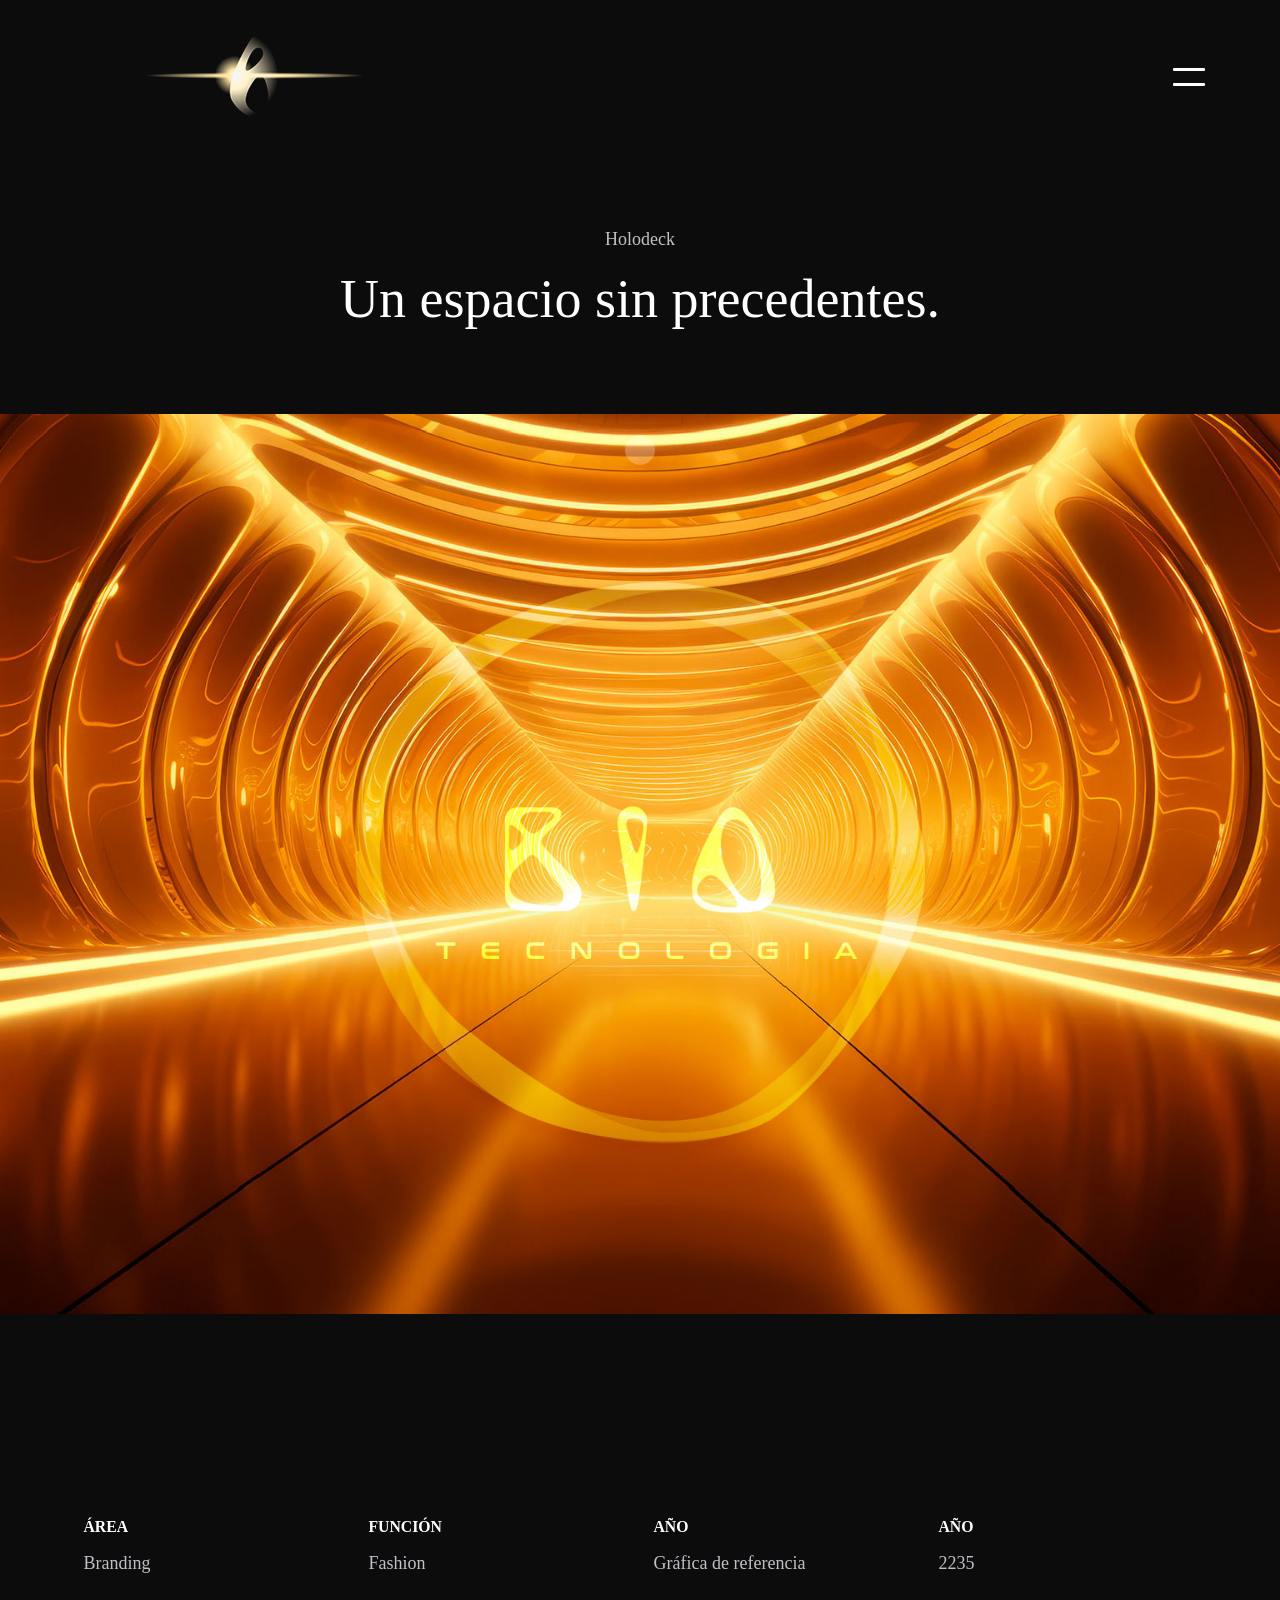
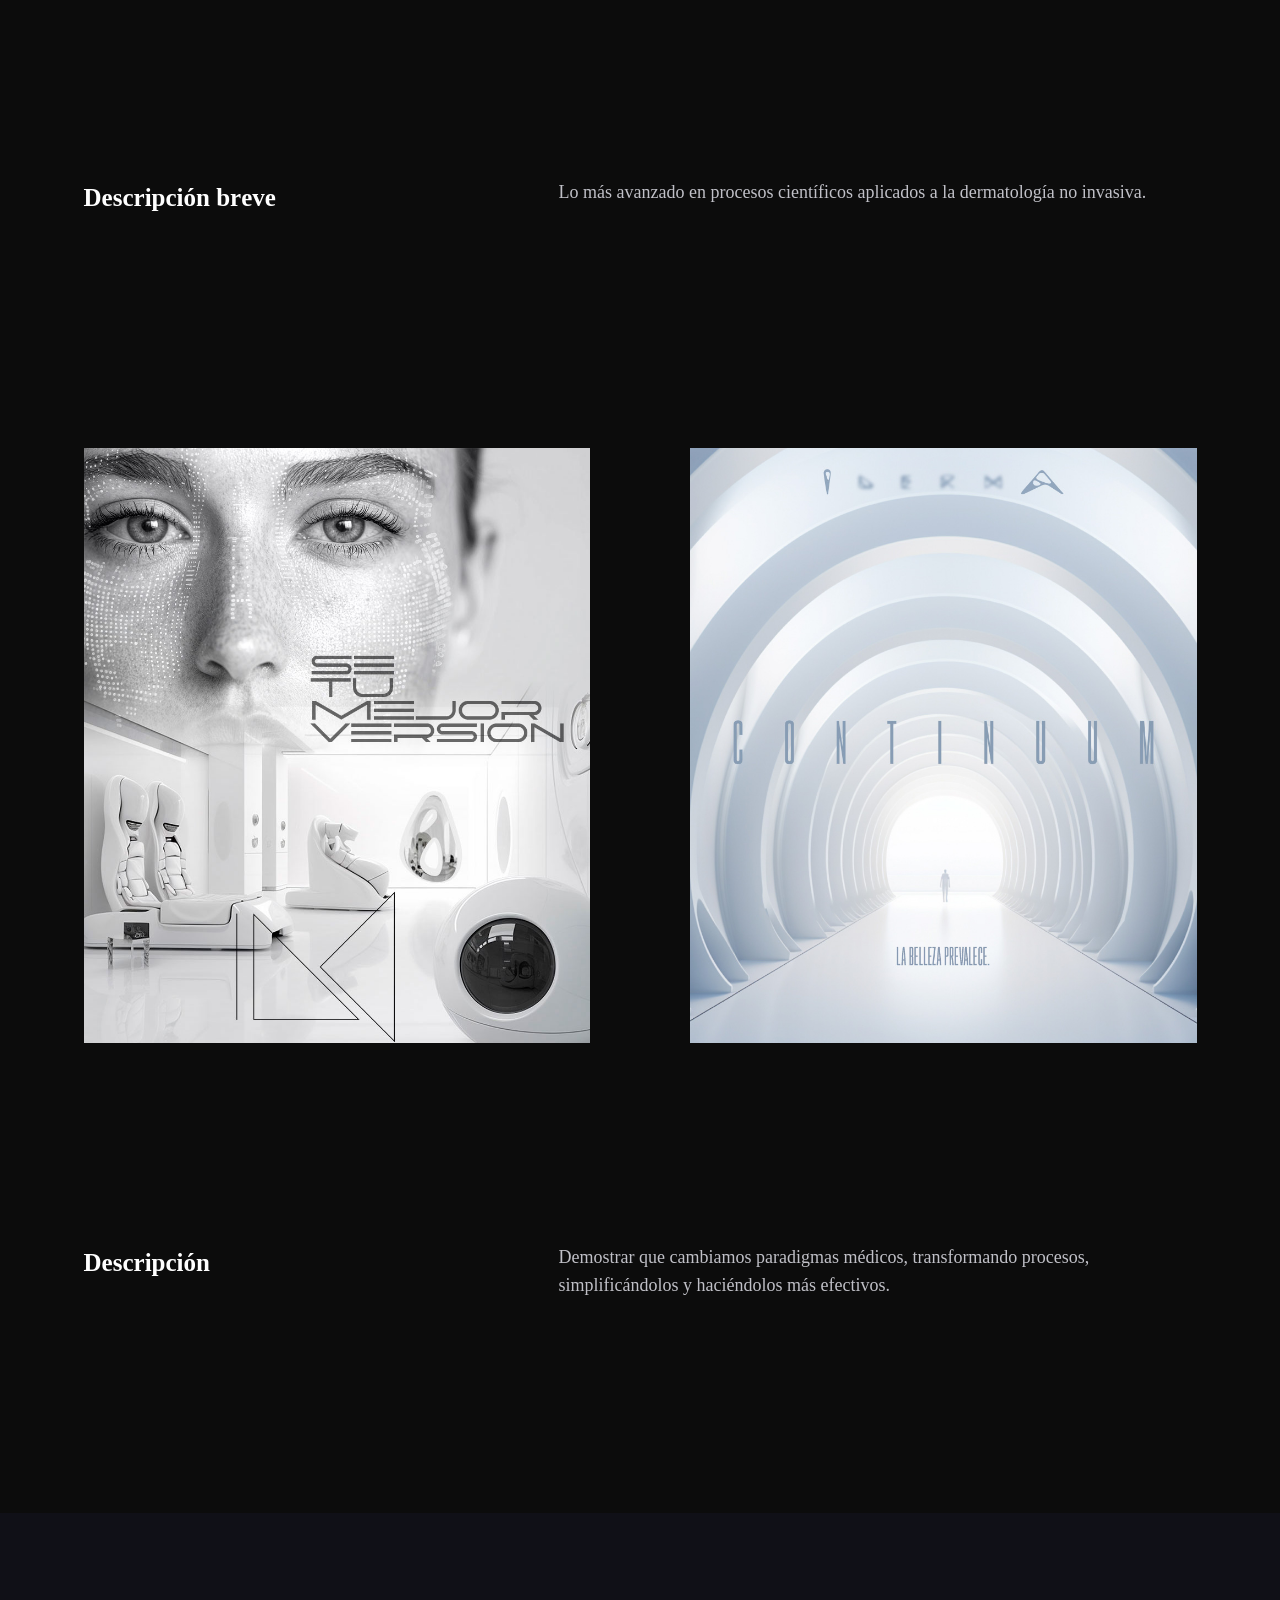
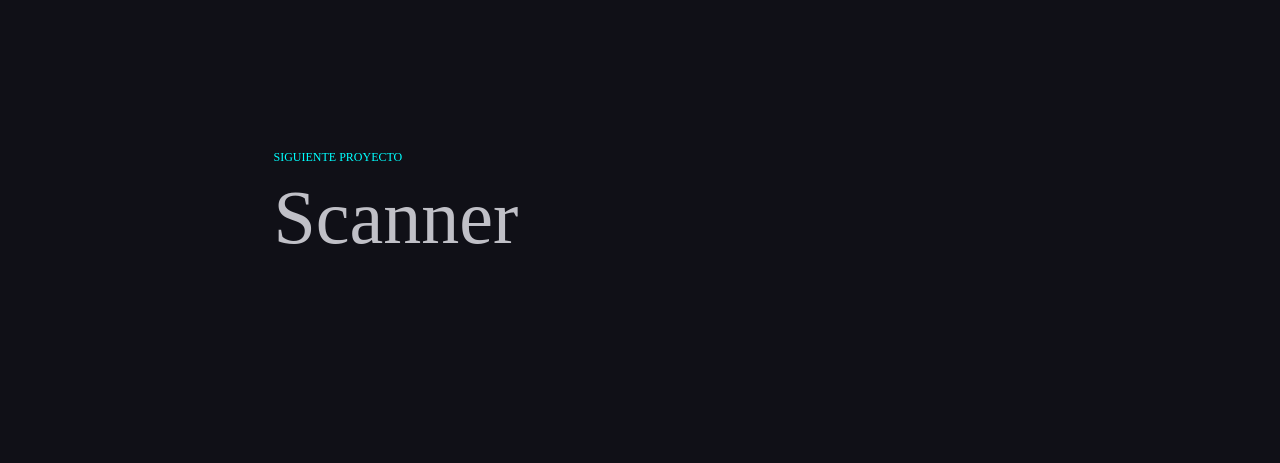
==== commit 736541b7: "Add files via upload" ====
--- a/biotecnologia.html
+++ b/biotecnologia.html
@@ -1,15 +1,11 @@
 <!DOCTYPE html>
-<html lang="en" xmlns="http://www.w3.org/1999/xhtml">
-
+<html lang="es">
 <head>
-	<title>Biotecnología - IDERMA Showcase, Branding References</title>
-	<meta http-equiv="Content-Type" content="text/html; charset=utf-8">
-	<meta http-equiv="X-UA-Compatible" content="IE=edge">
-	<meta name="viewport" content="width=device-width, initial-scale=1">
-	<meta name="HandheldFriendly" content="true">
-	<meta name="author" content="IDERMA" />
+<meta charset="UTF-8" />
+<meta name="viewport" content="width=device-width, initial-scale=1.0" />
+	<title>Iderma - Showcase, Branding References</title>
+	<meta name="author" content="iderma capilar" />
 	<meta name="description" content="Branding References" />
-	<meta charset="UTF-8">
 	<!-- fontawesome CSS -->
 	<link rel="stylesheet" href="https://cdnjs.cloudflare.com/ajax/libs/font-awesome/5.10.0/css/all.min.css">
 
@@ -18,6 +14,7 @@
 	<link href="https://fonts.googleapis.com/css2?family=Roboto:ital,wght@0,100;0,300;0,400;0,500;0,700;0,900;1,100;1,300;1,400;1,500;1,700;1,900&amp;display=swap" rel="stylesheet">
 	<link href="https://fonts.googleapis.com/css2?family=Yeseva+One&amp;display=swap" rel="stylesheet">
 	<link href="https://fonts.googleapis.com/css2?family=Mr+De+Haviland&amp;display=swap" rel="stylesheet">
+	<link href="https://fonts.googleapis.com/css2?family=Orbitron:wght@400..900&display=swap" rel="stylesheet">
 
 	<!-- Bootstrap CSS -->
 	<link rel="stylesheet" href="css/bootstrap.min.css">
@@ -29,15 +26,9 @@
 	<link rel="stylesheet" href="css/swiper.css">
 	<link rel="stylesheet" href="css/main.css">
 
-	<!--[if lt IE 9]>
-	<script src="http://css3-mediaqueries-js.googlecode.com/svn/trunk/css3-mediaqueries.js"></script>
-	<script src="http://html5shim.googlecode.com/svn/trunk/html5.js"></script>
-	<![endif]-->
-
 	<!-- Favicon -->
 	<link rel="shortcut icon" href="favicon.ico" type="image/x-icon">
 	<link rel="icon" href="favicon.ico" type="image/x-icon">
-
 
 </head>
 
